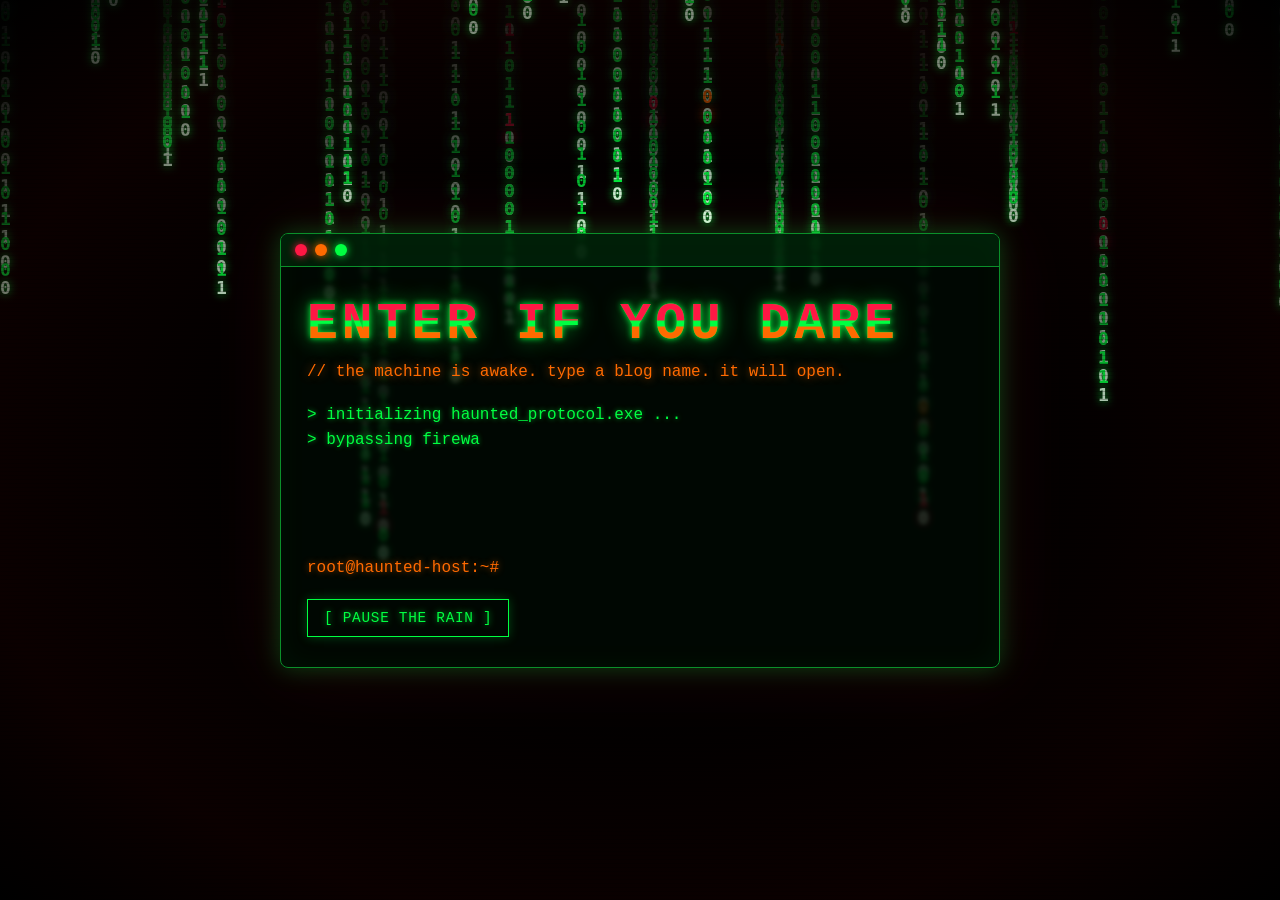
==== index.html @ 17f6a70e "test" ====
<!DOCTYPE html>
<html lang="en">
<head>
<meta charset="UTF-8">
<meta name="viewport" content="width=device-width, initial-scale=1.0">
<title>// THE HAUNTED TERMINAL</title>
<link rel="stylesheet" href="style.css">
</head>
<body>
<canvas id="rain"></canvas>

<main>
  <section class="terminal">
    <div class="bar"><i class="r"></i><i class="a"></i><i class="g"></i></div>
    <div class="body">
      <h1 data-text="ENTER IF YOU DARE">ENTER IF YOU DARE</h1>
      <p class="tag">// the machine is awake. type a blog name. it will open.</p>
      <pre id="out"></pre>
      <form id="form" autocomplete="off">
        <label for="cmd">root@haunted-host:~#</label>
        <input id="cmd" spellcheck="false" autocapitalize="off" disabled>
      </form>
      <div class="buttons">
        <button id="pause" type="button"></button>
      </div>
    </div>
  </section>
</main>

<script>
/* ---------- Binary rain ---------- */
var cv = document.getElementById('rain'), ctx = cv.getContext('2d');
var size = 18, w, h, drops = [], speed = [];
var on = !matchMedia('(prefers-reduced-motion: reduce)').matches;   // rain running?
var pb = document.getElementById('pause');

function label() { pb.textContent = on ? '[ PAUSE THE RAIN ]' : '[ RESUME THE RAIN ]'; }
pb.onclick = function () { on = !on; label(); };
label();

function resize() {
  w = cv.width = innerWidth;
  h = cv.height = innerHeight;
  for (var i = drops.length; i < Math.ceil(w / size); i++) {
    drops[i] = -Math.random() * 50;
    speed[i] = 0.5 + Math.random();
  }
}
addEventListener('resize', resize);
resize();

setInterval(function () {
  if (!on) return;
  ctx.fillStyle = 'rgba(0,0,0,0.09)';          // fade = trail
  ctx.fillRect(0, 0, w, h);
  ctx.font = 'bold ' + size + 'px monospace';
  ctx.textBaseline = 'top';
  for (var i = 0; i < Math.ceil(w / size); i++) {
    var x = i * size, y = drops[i] * size, r = Math.random();
    var c = r > .985 ? '#ff6a00' : r > .972 ? '#ff1744' : '#00ff41';  // green, orange, red
    ctx.fillStyle = '#d6ffe0';                  // bright head with glow
    ctx.shadowColor = c;
    ctx.shadowBlur = 8;
    ctx.fillText(Math.random() > .5 ? 1 : 0, x, y);
    ctx.shadowBlur = 0;
    ctx.fillStyle = c;                          // colored digit behind it
    ctx.fillText(Math.random() > .5 ? 1 : 0, x, y - size);
    if (y > h && Math.random() > .975) drops[i] = -Math.random() * 20;
    drops[i] += speed[i];
  }
}, 45);

/* ---------- Terminal ---------- */
var out = document.getElementById('out');
var cmd = document.getElementById('cmd');
var hist = [], hi = 0;

// Add your own blogs here: name (lowercase, no spaces) : url
var BLOGS = {
  krebs: 'https://krebsonsecurity.com',
  schneier: 'https://www.schneier.com',
  hackernews: 'https://thehackernews.com',
  bleepingcomputer: 'https://www.bleepingcomputer.com',
  troyhunt: 'https://www.troyhunt.com',
  darkreading: 'https://www.darkreading.com',
  '404media': 'https://www.404media.co',
  daringfireball: 'https://daringfireball.net',
  paulgraham: 'https://paulgraham.com',
  overreacted: 'https://overreacted.io',
  joelonsoftware: 'https://www.joelonsoftware.com',
  codinghorror: 'https://blog.codinghorror.com',
  martinfowler: 'https://martinfowler.com',
  stratechery: 'https://stratechery.com',
  xkcd: 'https://xkcd.com',
  hn: 'https://news.ycombinator.com'
};

function println(t) {
  out.textContent += '\n' + t;
  out.scrollTop = out.scrollHeight;
}

function go(q) {
  var u = BLOGS[q.toLowerCase().replace(/[^a-z0-9]/g, '')];
  if (!u) u = /^(https?:\/\/)?[\w-]+(\.[\w-]+)+\S*$/i.test(q)
    ? (/^https?:/i.test(q) ? q : 'https://' + q)                                  // domain / url
    : 'https://duckduckgo.com/?q=' + encodeURIComponent('!ducky ' + q + ' blog'); // lucky search
  println('> opening ' + u);
  if (!window.open(u, '_blank', 'noopener')) println('> popup blocked. allow popups and retry.');
}

document.getElementById('form').onsubmit = function (e) {
  e.preventDefault();
  var v = cmd.value.trim();
  cmd.value = '';
  if (!v) return;
  hist.push(v); hi = hist.length;
  println('root@haunted-host:~# ' + v);
  var l = v.toLowerCase();
  if (l == 'clear') out.textContent = '';
  else if (l == 'list') println('> ' + Object.keys(BLOGS).join(', '));
  else if (l == 'help') println('> type a blog name, domain, or url.  commands: list, clear, help');
  else go(v.replace(/^open\s+/i, ''));
};

cmd.onkeydown = function (e) {   // up/down = history
  if (e.key == 'ArrowUp' && hi > 0) cmd.value = hist[--hi];
  else if (e.key == 'ArrowDown') cmd.value = hist[++hi] || (hi = hist.length, '');
  else return;
  e.preventDefault();
};

document.onclick = function () { if (!cmd.disabled) cmd.focus(); };

// typed intro
var intro = '> initializing haunted_protocol.exe ...\n> bypassing firewall ........ [OK]\n' +
  '> decrypting souls ........... [OK]\n> WARNING: unknown presence detected on port 1031\n' +
  '> it is Halloween. the dead are online.\n' +
  '> type "help" for commands, or just type a blog name.\n', n = 0;
var t = setInterval(function () {
  out.textContent = intro.slice(0, ++n);
  if (n >= intro.length) { clearInterval(t); cmd.disabled = false; cmd.focus(); }
}, 20);
</script>
</body>
</html>
---- style.css ----
:root { --g: #00ff41; --o: #ff6a00; --r: #ff1744; }

* { box-sizing: border-box; margin: 0; padding: 0; }

html, body {
  height: 100%;
  background: #000;
  color: var(--g);
  font-family: "Courier New", monospace;
  overflow: hidden;
}

/* rain canvas */
#rain { position: fixed; inset: 0; }

/* vignette + scanlines */
body::after {
  content: "";
  position: fixed;
  inset: 0;
  z-index: 1;
  pointer-events: none;
  background:
    repeating-linear-gradient(transparent 0 3px, rgba(0,0,0,.22) 3px 4px),
    radial-gradient(ellipse at center, transparent 35%, rgba(20,0,0,.55) 75%, rgba(0,0,0,.92));
  animation: flicker 6s infinite;
}

main {
  position: relative;
  z-index: 2;
  min-height: 100%;
  display: grid;
  place-items: center;
  padding: 20px;
}

/* terminal window */
.terminal {
  width: min(720px, 100%);
  background: rgba(0, 10, 3, .78);
  border: 1px solid #0b8f2a;
  border-radius: 8px;
  box-shadow: 0 0 25px rgba(0,255,65,.25), 0 0 80px rgba(255,23,68,.12), inset 0 0 30px rgba(0,255,65,.05);
  backdrop-filter: blur(2px);
  overflow: hidden;
}

.bar { display: flex; gap: 8px; padding: 10px 14px; background: rgba(0,40,10,.7); border-bottom: 1px solid #0b8f2a; }

.bar i { width: 12px; height: 12px; border-radius: 50%; }
.r { background: var(--r); box-shadow: 0 0 8px var(--r); }
.a { background: var(--o); box-shadow: 0 0 8px var(--o); }
.g { background: var(--g); box-shadow: 0 0 8px var(--g); }

.body { padding: 28px 26px 30px; }

/* glitch title */
h1 {
  position: relative;
  font-size: clamp(1.8rem, 6vw, 3.2rem);
  letter-spacing: .08em;
  text-shadow: 0 0 6px var(--g), 0 0 22px rgba(0,255,65,.6);
  animation: flicker 4s infinite;
}

h1::before, h1::after { content: attr(data-text); position: absolute; left: 0; top: 0; text-shadow: none; }

h1::before { color: var(--r); clip-path: inset(0 0 55% 0); animation: glitch 2.4s infinite linear alternate-reverse; }
h1::after  { color: var(--o); clip-path: inset(55% 0 0 0); animation: glitch 3s infinite linear alternate-reverse; }

@keyframes glitch {
  0%, 85% { transform: none; }
  88% { transform: translate(-4px, -1px); } 92% { transform: translate(3px, 1px); } 96% { transform: translate(-2px, 0); }
}

@keyframes flicker {
  0%, 47%, 50%, 83%, 100% { opacity: 1; }
  48% { opacity: .6; }
  82% { opacity: .85; }
}

.tag { margin-top: 10px; color: var(--o); text-shadow: 0 0 8px rgba(255,106,0,.6); }

/* output + prompt */
pre {
  margin-top: 22px;
  min-height: 9.5em;
  max-height: 16em;
  overflow-y: auto;
  white-space: pre-wrap;
  font: inherit;
  line-height: 1.6;
  text-shadow: 0 0 5px rgba(0,255,65,.6);
}

form { display: flex; gap: 10px; margin-top: 4px; }

label { color: var(--o); white-space: nowrap; text-shadow: 0 0 6px rgba(255,106,0,.6); }

input {
  flex: 1;
  min-width: 0;
  background: none;
  border: 0;
  outline: 0;
  color: var(--g);
  caret-color: var(--g);
  font: inherit;
  text-shadow: 0 0 5px rgba(0,255,65,.6);
}

input:disabled { opacity: .4; }

/* pause button */
.buttons { margin-top: 22px; }

button {
  font: inherit;
  font-size: .9rem;
  letter-spacing: .05em;
  color: var(--g);
  background: none;
  border: 1px solid var(--g);
  padding: 10px 16px;
  cursor: pointer;
  text-shadow: 0 0 6px rgba(0,255,65,.7);
  box-shadow: 0 0 10px rgba(0,255,65,.25);
  transition: .15s;
}

button:hover, button:focus-visible { outline: 0; background: var(--g); color: #000; text-shadow: none; box-shadow: 0 0 20px rgba(0,255,65,.8); }

@media (max-width: 480px) { .body { padding: 20px 16px 24px; } }

@media (prefers-reduced-motion: reduce) {
  h1, h1::before, h1::after, body::after { animation: none; }
}
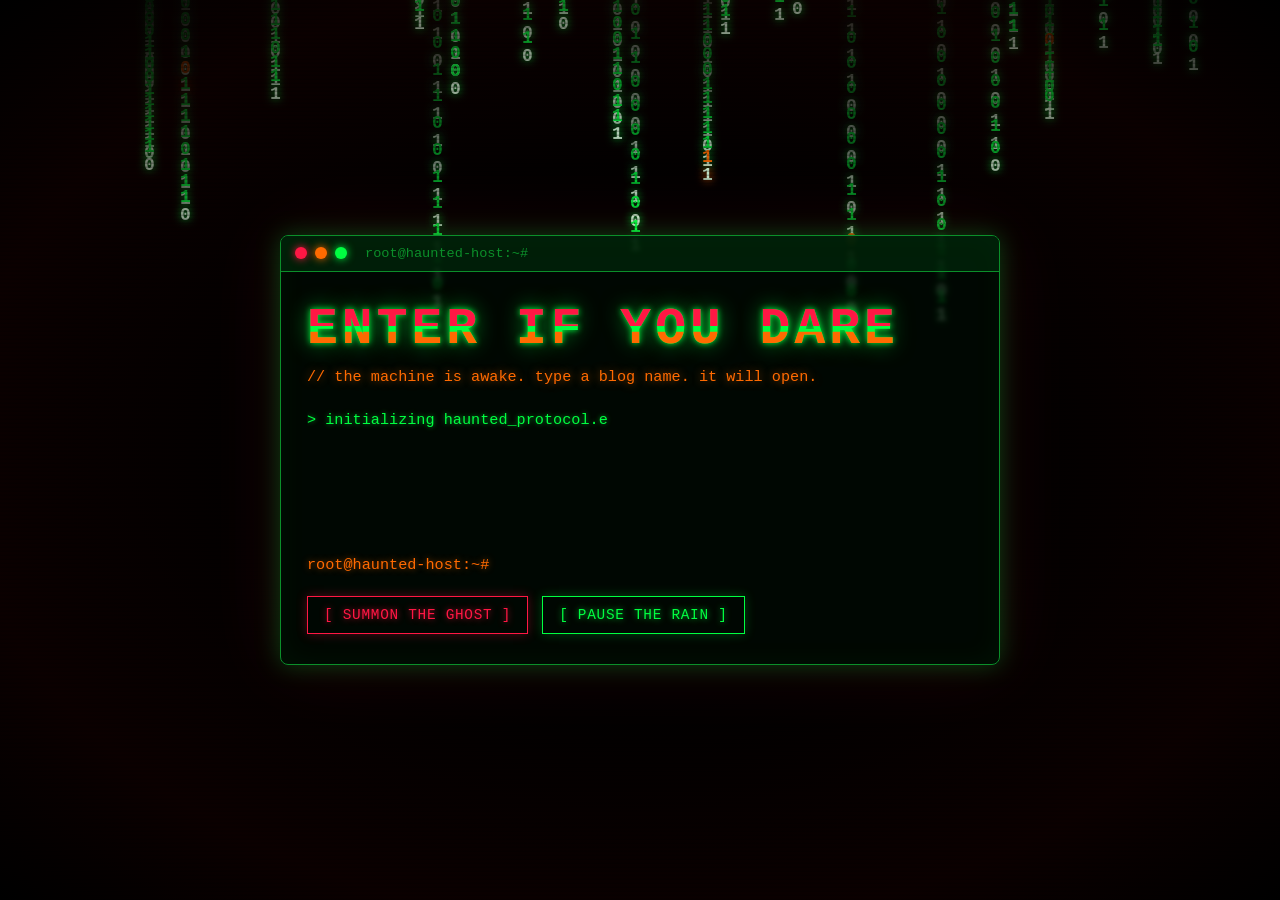
==== commit 10d7b52c: "test" ====
--- a/index.html
+++ b/index.html
@@ -1,146 +1,365 @@
 <!DOCTYPE html>
 <html lang="en">
 <head>
-<meta charset="UTF-8">
-<meta name="viewport" content="width=device-width, initial-scale=1.0">
-<title>// THE HAUNTED TERMINAL</title>
-<link rel="stylesheet" href="style.css">
+  <meta charset="UTF-8">
+  <meta name="viewport" content="width=device-width, initial-scale=1.0">
+  <title>// THE HAUNTED TERMINAL</title>
+  <link rel="stylesheet" href="style.css">
 </head>
 <body>
-<canvas id="rain"></canvas>
-
-<main>
-  <section class="terminal">
-    <div class="bar"><i class="r"></i><i class="a"></i><i class="g"></i></div>
-    <div class="body">
-      <h1 data-text="ENTER IF YOU DARE">ENTER IF YOU DARE</h1>
-      <p class="tag">// the machine is awake. type a blog name. it will open.</p>
-      <pre id="out"></pre>
-      <form id="form" autocomplete="off">
-        <label for="cmd">root@haunted-host:~#</label>
-        <input id="cmd" spellcheck="false" autocapitalize="off" disabled>
-      </form>
-      <div class="buttons">
-        <button id="pause" type="button"></button>
+  <!-- Falling 1s and 0s -->
+  <canvas id="rain" aria-hidden="true"></canvas>
+
+  <!-- Spooky overlays -->
+  <div class="vignette" aria-hidden="true"></div>
+  <div class="scanlines" aria-hidden="true"></div>
+
+  <main class="stage">
+    <section class="terminal" id="terminal">
+      <header class="terminal-bar">
+        <span class="dot red"></span>
+        <span class="dot amber"></span>
+        <span class="dot green"></span>
+        <span class="terminal-title">root@haunted-host:~#</span>
+      </header>
+
+      <div class="terminal-body">
+        <h1 class="glitch" data-text="ENTER IF YOU DARE">ENTER IF YOU DARE</h1>
+        <p class="tagline">// the machine is awake. type a blog name. it will open.</p>
+
+        <pre id="output" class="output" aria-live="polite"></pre>
+
+        <form id="promptLine" class="prompt-line" autocomplete="off">
+          <label for="cmd" class="prompt">root@haunted-host:~#</label>
+          <input id="cmd" type="text" spellcheck="false" autocapitalize="off" autocomplete="off" autocorrect="off" disabled>
+        </form>
+
+        <div class="buttons">
+          <button id="summon" type="button">[ SUMMON THE GHOST ]</button>
+          <button id="toggle" type="button">[ PAUSE THE RAIN ]</button>
+        </div>
       </div>
-    </div>
-  </section>
-</main>
-
-<script>
-/* ---------- Binary rain ---------- */
-var cv = document.getElementById('rain'), ctx = cv.getContext('2d');
-var size = 18, w, h, drops = [], speed = [];
-var on = !matchMedia('(prefers-reduced-motion: reduce)').matches;   // rain running?
-var pb = document.getElementById('pause');
-
-function label() { pb.textContent = on ? '[ PAUSE THE RAIN ]' : '[ RESUME THE RAIN ]'; }
-pb.onclick = function () { on = !on; label(); };
-label();
-
-function resize() {
-  w = cv.width = innerWidth;
-  h = cv.height = innerHeight;
-  for (var i = drops.length; i < Math.ceil(w / size); i++) {
-    drops[i] = -Math.random() * 50;
-    speed[i] = 0.5 + Math.random();
-  }
-}
-addEventListener('resize', resize);
-resize();
-
-setInterval(function () {
-  if (!on) return;
-  ctx.fillStyle = 'rgba(0,0,0,0.09)';          // fade = trail
-  ctx.fillRect(0, 0, w, h);
-  ctx.font = 'bold ' + size + 'px monospace';
-  ctx.textBaseline = 'top';
-  for (var i = 0; i < Math.ceil(w / size); i++) {
-    var x = i * size, y = drops[i] * size, r = Math.random();
-    var c = r > .985 ? '#ff6a00' : r > .972 ? '#ff1744' : '#00ff41';  // green, orange, red
-    ctx.fillStyle = '#d6ffe0';                  // bright head with glow
-    ctx.shadowColor = c;
-    ctx.shadowBlur = 8;
-    ctx.fillText(Math.random() > .5 ? 1 : 0, x, y);
-    ctx.shadowBlur = 0;
-    ctx.fillStyle = c;                          // colored digit behind it
-    ctx.fillText(Math.random() > .5 ? 1 : 0, x, y - size);
-    if (y > h && Math.random() > .975) drops[i] = -Math.random() * 20;
-    drops[i] += speed[i];
-  }
-}, 45);
-
-/* ---------- Terminal ---------- */
-var out = document.getElementById('out');
-var cmd = document.getElementById('cmd');
-var hist = [], hi = 0;
-
-// Add your own blogs here: name (lowercase, no spaces) : url
-var BLOGS = {
-  krebs: 'https://krebsonsecurity.com',
-  schneier: 'https://www.schneier.com',
-  hackernews: 'https://thehackernews.com',
-  bleepingcomputer: 'https://www.bleepingcomputer.com',
-  troyhunt: 'https://www.troyhunt.com',
-  darkreading: 'https://www.darkreading.com',
-  '404media': 'https://www.404media.co',
-  daringfireball: 'https://daringfireball.net',
-  paulgraham: 'https://paulgraham.com',
-  overreacted: 'https://overreacted.io',
-  joelonsoftware: 'https://www.joelonsoftware.com',
-  codinghorror: 'https://blog.codinghorror.com',
-  martinfowler: 'https://martinfowler.com',
-  stratechery: 'https://stratechery.com',
-  xkcd: 'https://xkcd.com',
-  hn: 'https://news.ycombinator.com'
-};
-
-function println(t) {
-  out.textContent += '\n' + t;
-  out.scrollTop = out.scrollHeight;
-}
-
-function go(q) {
-  var u = BLOGS[q.toLowerCase().replace(/[^a-z0-9]/g, '')];
-  if (!u) u = /^(https?:\/\/)?[\w-]+(\.[\w-]+)+\S*$/i.test(q)
-    ? (/^https?:/i.test(q) ? q : 'https://' + q)                                  // domain / url
-    : 'https://duckduckgo.com/?q=' + encodeURIComponent('!ducky ' + q + ' blog'); // lucky search
-  println('> opening ' + u);
-  if (!window.open(u, '_blank', 'noopener')) println('> popup blocked. allow popups and retry.');
-}
-
-document.getElementById('form').onsubmit = function (e) {
-  e.preventDefault();
-  var v = cmd.value.trim();
-  cmd.value = '';
-  if (!v) return;
-  hist.push(v); hi = hist.length;
-  println('root@haunted-host:~# ' + v);
-  var l = v.toLowerCase();
-  if (l == 'clear') out.textContent = '';
-  else if (l == 'list') println('> ' + Object.keys(BLOGS).join(', '));
-  else if (l == 'help') println('> type a blog name, domain, or url.  commands: list, clear, help');
-  else go(v.replace(/^open\s+/i, ''));
-};
-
-cmd.onkeydown = function (e) {   // up/down = history
-  if (e.key == 'ArrowUp' && hi > 0) cmd.value = hist[--hi];
-  else if (e.key == 'ArrowDown') cmd.value = hist[++hi] || (hi = hist.length, '');
-  else return;
-  e.preventDefault();
-};
-
-document.onclick = function () { if (!cmd.disabled) cmd.focus(); };
-
-// typed intro
-var intro = '> initializing haunted_protocol.exe ...\n> bypassing firewall ........ [OK]\n' +
-  '> decrypting souls ........... [OK]\n> WARNING: unknown presence detected on port 1031\n' +
-  '> it is Halloween. the dead are online.\n' +
-  '> type "help" for commands, or just type a blog name.\n', n = 0;
-var t = setInterval(function () {
-  out.textContent = intro.slice(0, ++n);
-  if (n >= intro.length) { clearInterval(t); cmd.disabled = false; cmd.focus(); }
-}, 20);
-</script>
+    </section>
+  </main>
+
+  <script>
+    (function () {
+      /* ---------- Binary rain ---------- */
+      var canvas = document.getElementById('rain');
+      var ctx = canvas.getContext('2d');
+      var fontSize = 18;
+      var columns = 0;
+      var drops = [];
+      var speeds = [];
+      var width = 0, height = 0;
+      var running = true;
+      var lastTime = 0;
+      var frameInterval = 45; // ms between steps
+
+      function resize() {
+        var dpr = window.devicePixelRatio || 1;
+        width = window.innerWidth;
+        height = window.innerHeight;
+        canvas.width = Math.floor(width * dpr);
+        canvas.height = Math.floor(height * dpr);
+        canvas.style.width = width + 'px';
+        canvas.style.height = height + 'px';
+        ctx.setTransform(dpr, 0, 0, dpr, 0, 0);
+        ctx.fillStyle = '#000';
+        ctx.fillRect(0, 0, width, height);
+
+        columns = Math.ceil(width / fontSize);
+        var old = drops.length;
+        drops.length = columns;
+        speeds.length = columns;
+        for (var i = old; i < columns; i++) {
+          drops[i] = Math.floor(Math.random() * -50); // staggered start above screen
+          speeds[i] = 0.5 + Math.random() * 1.0;
+        }
+      }
+
+      function draw(time) {
+        requestAnimationFrame(draw);
+        if (!running) return;
+        if (time - lastTime < frameInterval) return;
+        lastTime = time;
+
+        // Fade previous frame to leave a trail
+        ctx.fillStyle = 'rgba(0, 0, 0, 0.09)';
+        ctx.fillRect(0, 0, width, height);
+
+        ctx.font = 'bold ' + fontSize + 'px "Courier New", monospace';
+        ctx.textBaseline = 'top';
+
+        for (var i = 0; i < columns; i++) {
+          var y = drops[i] * fontSize;
+          var x = i * fontSize;
+          var ch = Math.random() > 0.5 ? '1' : '0';
+
+          // Trail character in green (spooky orange / blood red sprinkled in)
+          var roll = Math.random();
+          var color = '#00ff41';
+          if (roll > 0.985) color = '#ff6a00';
+          else if (roll > 0.972) color = '#ff1744';
+
+          // Bright "head" of the stream
+          ctx.fillStyle = '#d6ffe0';
+          ctx.shadowColor = color;
+          ctx.shadowBlur = 8;
+          ctx.fillText(ch, x, y);
+
+          // Overdraw the character just behind the head in the color
+          ctx.fillStyle = color;
+          ctx.shadowBlur = 0;
+          ctx.fillText(Math.random() > 0.5 ? '1' : '0', x, y - fontSize);
+
+          // Reset to top after leaving the screen (random delay)
+          if (y > height && Math.random() > 0.975) {
+            drops[i] = Math.floor(Math.random() * -20);
+            speeds[i] = 0.5 + Math.random() * 1.0;
+          }
+          drops[i] += speeds[i];
+        }
+      }
+
+      window.addEventListener('resize', resize);
+      resize();
+
+      var reduceMotion = window.matchMedia && window.matchMedia('(prefers-reduced-motion: reduce)').matches;
+      if (reduceMotion) running = false;
+      requestAnimationFrame(draw);
+
+      var toggleBtn = document.getElementById('toggle');
+      function syncToggle() {
+        toggleBtn.textContent = running ? '[ PAUSE THE RAIN ]' : '[ RESUME THE RAIN ]';
+      }
+      syncToggle();
+      toggleBtn.addEventListener('click', function () {
+        running = !running;
+        syncToggle();
+      });
+
+      /* ---------- Terminal ---------- */
+      var PROMPT = 'root@haunted-host:~# ';
+      var out = document.getElementById('output');
+      var form = document.getElementById('promptLine');
+      var input = document.getElementById('cmd');
+      var terminal = document.getElementById('terminal');
+
+      // Known blogs: key (lowercase, letters/numbers only) -> URL
+      var BLOGS = {
+        krebsonsecurity: 'https://krebsonsecurity.com',
+        krebs:           'https://krebsonsecurity.com',
+        schneier:        'https://www.schneier.com',
+        thehackernews:   'https://thehackernews.com',
+        hackernews:      'https://thehackernews.com',
+        bleepingcomputer:'https://www.bleepingcomputer.com',
+        troyhunt:        'https://www.troyhunt.com',
+        darkreading:     'https://www.darkreading.com',
+        '404media':      'https://www.404media.co',
+        daringfireball:  'https://daringfireball.net',
+        paulgraham:      'https://paulgraham.com',
+        overreacted:     'https://overreacted.io',
+        joelonsoftware:  'https://www.joelonsoftware.com',
+        codinghorror:    'https://blog.codinghorror.com',
+        martinfowler:    'https://martinfowler.com',
+        stratechery:     'https://stratechery.com',
+        xkcd:            'https://xkcd.com',
+        hn:              'https://news.ycombinator.com',
+        ycombinator:     'https://news.ycombinator.com'
+      };
+
+      var typing = false;
+
+      function setBusy(busy) {
+        input.disabled = busy;
+        if (!busy) input.focus();
+      }
+
+      function scrollDown() {
+        out.scrollTop = out.scrollHeight;
+      }
+
+      function println(text) {
+        out.textContent += (out.textContent ? '\n' : '') + text;
+        scrollDown();
+      }
+
+      // Types lines out one char at a time, replacing the output
+      function typeLines(list, done) {
+        if (typing) return;
+        typing = true;
+        setBusy(true);
+        out.textContent = '';
+        var li = 0, ci = 0;
+        (function step() {
+          if (li >= list.length) {
+            typing = false;
+            setBusy(false);
+            if (done) done();
+            return;
+          }
+          var line = list[li];
+          if (ci <= line.length) {
+            var prior = list.slice(0, li).join('\n') + (li ? '\n' : '');
+            out.textContent = prior + line.slice(0, ci);
+            scrollDown();
+            ci++;
+            setTimeout(step, 18 + Math.random() * 26);
+          } else {
+            li++; ci = 0;
+            setTimeout(step, 220);
+          }
+        })();
+      }
+
+      var introLines = [
+        '> initializing haunted_protocol.exe ...',
+        '> bypassing firewall ........ [OK]',
+        '> decrypting souls ........... [OK]',
+        '> WARNING: unknown presence detected on port 1031',
+        '> it is Halloween. the dead are online.',
+        '> type "help" for commands, or just type a blog name.'
+      ];
+      typeLines(introLines);
+
+      var ghostLines = [
+        '> summoning ...',
+        '> 01001000 01000001 01001100 01001100 01001111',
+        '> 01010111 01000101 01000101 01001110',
+        '> you are not alone in this terminal.',
+        '> BOO.'
+      ];
+
+      function summon() {
+        if (typing) return;
+        document.body.classList.add('haunted');
+        setTimeout(function () { document.body.classList.remove('haunted'); }, 1600);
+        typeLines(ghostLines);
+      }
+      document.getElementById('summon').addEventListener('click', summon);
+
+      /* ---------- Opening blogs ---------- */
+      function openUrl(url, label) {
+        println('> opening ' + label + ' ... ' + url);
+        var win = window.open(url, '_blank', 'noopener,noreferrer');
+        if (!win) {
+          println('> popup blocked! allow popups for this page and try again.');
+        }
+      }
+
+      function looksLikeUrl(s) {
+        return /^https?:\/\/\S+$/i.test(s) || /^(www\.)?[a-z0-9-]+(\.[a-z0-9-]+)+(\/\S*)?$/i.test(s);
+      }
+
+      function openBlog(raw) {
+        var q = raw.trim();
+        if (!q) return;
+
+        // 1) A full URL or domain: open as-is
+        if (looksLikeUrl(q)) {
+          var url = /^https?:\/\//i.test(q) ? q : 'https://' + q;
+          openUrl(url, q);
+          return;
+        }
+
+        // 2) A known blog name
+        var key = q.toLowerCase().replace(/[^a-z0-9]/g, '');
+        if (BLOGS[key]) {
+          openUrl(BLOGS[key], q);
+          return;
+        }
+
+        // 3) Unknown: "I'm feeling lucky" search for the blog
+        println('> no local record of "' + q + '". asking the void ...');
+        var lucky = 'https://duckduckgo.com/?q=' + encodeURIComponent('!ducky ' + q + ' blog');
+        openUrl(lucky, q + ' (lucky search)');
+      }
+
+      function listBlogs() {
+        var seen = {};
+        var names = [];
+        Object.keys(BLOGS).forEach(function (k) {
+          var u = BLOGS[k];
+          if (!seen[u]) { seen[u] = true; names.push(k); }
+        });
+        println('> known blogs:\n  ' + names.join(', '));
+        println('> anything else gets a lucky search, or type a domain.');
+      }
+
+      /* ---------- Command handling ---------- */
+      var history = [];
+      var histIndex = 0;
+
+      function run(raw) {
+        var cmd = raw.trim();
+        println(PROMPT + raw);
+        if (!cmd) return;
+
+        history.push(cmd);
+        histIndex = history.length;
+
+        var lower = cmd.toLowerCase();
+        var parts = cmd.split(/\s+/);
+        var first = parts[0].toLowerCase();
+
+        if (lower === 'help' || lower === '?') {
+          println(
+            '> commands:\n' +
+            '  <blog name>     open a blog (e.g. krebs, schneier, 404media)\n' +
+            '  open <name|url> same thing, explicitly\n' +
+            '  list            show known blogs\n' +
+            '  summon          wake the ghost\n' +
+            '  clear           wipe the screen\n' +
+            '  help            this message'
+          );
+        } else if (lower === 'list' || lower === 'ls') {
+          listBlogs();
+        } else if (lower === 'clear' || lower === 'cls') {
+          out.textContent = '';
+        } else if (lower === 'summon') {
+          summon();
+        } else if (first === 'open' || first === 'cd' || first === 'goto') {
+          var rest = cmd.slice(parts[0].length).trim();
+          if (rest) openBlog(rest);
+          else println('> usage: open <blog name or url>');
+        } else {
+          openBlog(cmd);
+        }
+      }
+
+      form.addEventListener('submit', function (e) {
+        e.preventDefault();
+        if (typing) return;
+        var value = input.value;
+        input.value = '';
+        run(value);
+      });
+
+      input.addEventListener('keydown', function (e) {
+        if (e.key === 'ArrowUp') {
+          if (history.length && histIndex > 0) {
+            histIndex--;
+            input.value = history[histIndex];
+          }
+          e.preventDefault();
+        } else if (e.key === 'ArrowDown') {
+          if (histIndex < history.length - 1) {
+            histIndex++;
+            input.value = history[histIndex];
+          } else {
+            histIndex = history.length;
+            input.value = '';
+          }
+          e.preventDefault();
+        }
+      });
+
+      // Clicking anywhere on the terminal focuses the prompt
+      terminal.addEventListener('click', function (e) {
+        if (e.target.tagName !== 'BUTTON' && !input.disabled) input.focus();
+      });
+    })();
+  </script>
 </body>
 </html>
--- a/style.css
+++ b/style.css
@@ -1,138 +1,319 @@
-:root { --g: #00ff41; --o: #ff6a00; --r: #ff1744; }
-
-* { box-sizing: border-box; margin: 0; padding: 0; }
+:root {
+  --bg: #000;
+  --green: #00ff41;
+  --green-dim: #0b8f2a;
+  --orange: #ff6a00;
+  --blood: #ff1744;
+  --panel: rgba(0, 10, 3, 0.78);
+}
+
+* {
+  box-sizing: border-box;
+  margin: 0;
+  padding: 0;
+}
 
 html, body {
   height: 100%;
-  background: #000;
-  color: var(--g);
-  font-family: "Courier New", monospace;
+  background: var(--bg);
+  color: var(--green);
+  font-family: "Courier New", Courier, monospace;
   overflow: hidden;
 }
 
-/* rain canvas */
-#rain { position: fixed; inset: 0; }
-
-/* vignette + scanlines */
-body::after {
-  content: "";
+/* ---------- Binary rain canvas ---------- */
+#rain {
+  position: fixed;
+  inset: 0;
+  z-index: 0;
+  display: block;
+}
+
+/* ---------- Overlays ---------- */
+.vignette {
   position: fixed;
   inset: 0;
   z-index: 1;
   pointer-events: none;
-  background:
-    repeating-linear-gradient(transparent 0 3px, rgba(0,0,0,.22) 3px 4px),
-    radial-gradient(ellipse at center, transparent 35%, rgba(20,0,0,.55) 75%, rgba(0,0,0,.92));
+  background: radial-gradient(ellipse at center,
+    rgba(0, 0, 0, 0) 35%,
+    rgba(20, 0, 0, 0.55) 75%,
+    rgba(0, 0, 0, 0.92) 100%);
   animation: flicker 6s infinite;
 }
 
-main {
+.scanlines {
+  position: fixed;
+  inset: 0;
+  z-index: 2;
+  pointer-events: none;
+  background: repeating-linear-gradient(
+    to bottom,
+    rgba(0, 0, 0, 0) 0,
+    rgba(0, 0, 0, 0) 2px,
+    rgba(0, 0, 0, 0.22) 3px,
+    rgba(0, 0, 0, 0.22) 4px
+  );
+}
+
+@keyframes flicker {
+  0%, 100% { opacity: 1; }
+  47%      { opacity: 1; }
+  48%      { opacity: 0.6; }
+  50%      { opacity: 1; }
+  82%      { opacity: 0.85; }
+  83%      { opacity: 1; }
+}
+
+/* ---------- Layout ---------- */
+.stage {
   position: relative;
-  z-index: 2;
+  z-index: 3;
   min-height: 100%;
-  display: grid;
-  place-items: center;
+  display: flex;
+  align-items: center;
+  justify-content: center;
   padding: 20px;
 }
 
-/* terminal window */
+/* ---------- Terminal window ---------- */
 .terminal {
   width: min(720px, 100%);
-  background: rgba(0, 10, 3, .78);
-  border: 1px solid #0b8f2a;
+  background: var(--panel);
+  border: 1px solid var(--green-dim);
   border-radius: 8px;
-  box-shadow: 0 0 25px rgba(0,255,65,.25), 0 0 80px rgba(255,23,68,.12), inset 0 0 30px rgba(0,255,65,.05);
+  box-shadow:
+    0 0 25px rgba(0, 255, 65, 0.25),
+    0 0 80px rgba(255, 23, 68, 0.12),
+    inset 0 0 30px rgba(0, 255, 65, 0.05);
   backdrop-filter: blur(2px);
   overflow: hidden;
 }
 
-.bar { display: flex; gap: 8px; padding: 10px 14px; background: rgba(0,40,10,.7); border-bottom: 1px solid #0b8f2a; }
-
-.bar i { width: 12px; height: 12px; border-radius: 50%; }
-.r { background: var(--r); box-shadow: 0 0 8px var(--r); }
-.a { background: var(--o); box-shadow: 0 0 8px var(--o); }
-.g { background: var(--g); box-shadow: 0 0 8px var(--g); }
-
-.body { padding: 28px 26px 30px; }
-
-/* glitch title */
-h1 {
+.terminal-bar {
+  display: flex;
+  align-items: center;
+  gap: 8px;
+  padding: 10px 14px;
+  background: rgba(0, 40, 10, 0.7);
+  border-bottom: 1px solid var(--green-dim);
+}
+
+.dot {
+  width: 12px;
+  height: 12px;
+  border-radius: 50%;
+  display: inline-block;
+}
+.dot.red   { background: var(--blood); box-shadow: 0 0 8px var(--blood); }
+.dot.amber { background: var(--orange); box-shadow: 0 0 8px var(--orange); }
+.dot.green { background: var(--green); box-shadow: 0 0 8px var(--green); }
+
+.terminal-title {
+  margin-left: 10px;
+  font-size: 0.85rem;
+  color: var(--green-dim);
+}
+
+.terminal-body {
+  padding: 28px 26px 30px;
+}
+
+/* ---------- Glitch title ---------- */
+.glitch {
   position: relative;
   font-size: clamp(1.8rem, 6vw, 3.2rem);
-  letter-spacing: .08em;
-  text-shadow: 0 0 6px var(--g), 0 0 22px rgba(0,255,65,.6);
-  animation: flicker 4s infinite;
-}
-
-h1::before, h1::after { content: attr(data-text); position: absolute; left: 0; top: 0; text-shadow: none; }
-
-h1::before { color: var(--r); clip-path: inset(0 0 55% 0); animation: glitch 2.4s infinite linear alternate-reverse; }
-h1::after  { color: var(--o); clip-path: inset(55% 0 0 0); animation: glitch 3s infinite linear alternate-reverse; }
-
-@keyframes glitch {
-  0%, 85% { transform: none; }
-  88% { transform: translate(-4px, -1px); } 92% { transform: translate(3px, 1px); } 96% { transform: translate(-2px, 0); }
-}
-
-@keyframes flicker {
-  0%, 47%, 50%, 83%, 100% { opacity: 1; }
-  48% { opacity: .6; }
-  82% { opacity: .85; }
-}
-
-.tag { margin-top: 10px; color: var(--o); text-shadow: 0 0 8px rgba(255,106,0,.6); }
-
-/* output + prompt */
-pre {
+  letter-spacing: 0.08em;
+  color: var(--green);
+  text-shadow: 0 0 6px var(--green), 0 0 22px rgba(0, 255, 65, 0.6);
+  animation: titleFlicker 4s infinite;
+}
+
+.glitch::before,
+.glitch::after {
+  content: attr(data-text);
+  position: absolute;
+  left: 0;
+  top: 0;
+  width: 100%;
+  overflow: hidden;
+}
+
+.glitch::before {
+  color: var(--blood);
+  text-shadow: none;
+  animation: glitchTop 2.4s infinite linear alternate-reverse;
+  clip-path: polygon(0 0, 100% 0, 100% 45%, 0 45%);
+}
+
+.glitch::after {
+  color: var(--orange);
+  text-shadow: none;
+  animation: glitchBottom 3s infinite linear alternate-reverse;
+  clip-path: polygon(0 55%, 100% 55%, 100% 100%, 0 100%);
+}
+
+@keyframes glitchTop {
+  0%, 88%  { transform: translate(0, 0); }
+  90%      { transform: translate(-4px, -1px); }
+  93%      { transform: translate(3px, 1px); }
+  96%      { transform: translate(-2px, 0); }
+  100%     { transform: translate(0, 0); }
+}
+
+@keyframes glitchBottom {
+  0%, 82%  { transform: translate(0, 0); }
+  85%      { transform: translate(4px, 1px); }
+  90%      { transform: translate(-3px, -1px); }
+  95%      { transform: translate(2px, 0); }
+  100%     { transform: translate(0, 0); }
+}
+
+@keyframes titleFlicker {
+  0%, 100% { opacity: 1; }
+  41%      { opacity: 1; }
+  42%      { opacity: 0.55; }
+  43%      { opacity: 1; }
+  70%      { opacity: 0.8; }
+  71%      { opacity: 1; }
+}
+
+.tagline {
+  margin-top: 10px;
+  color: var(--orange);
+  text-shadow: 0 0 8px rgba(255, 106, 0, 0.6);
+  font-size: 0.95rem;
+}
+
+/* ---------- Typed output ---------- */
+.output {
   margin-top: 22px;
   min-height: 9.5em;
   max-height: 16em;
   overflow-y: auto;
   white-space: pre-wrap;
-  font: inherit;
+  word-break: break-word;
+  font-family: inherit;
+  font-size: 0.95rem;
   line-height: 1.6;
-  text-shadow: 0 0 5px rgba(0,255,65,.6);
-}
-
-form { display: flex; gap: 10px; margin-top: 4px; }
-
-label { color: var(--o); white-space: nowrap; text-shadow: 0 0 6px rgba(255,106,0,.6); }
-
-input {
-  flex: 1;
+  color: var(--green);
+  text-shadow: 0 0 5px rgba(0, 255, 65, 0.6);
+}
+
+/* ---------- Command prompt ---------- */
+.prompt-line {
+  display: flex;
+  align-items: center;
+  gap: 10px;
+  margin-top: 4px;
+}
+
+.prompt {
+  flex: 0 0 auto;
+  color: var(--orange);
+  text-shadow: 0 0 6px rgba(255, 106, 0, 0.6);
+  font-size: 0.95rem;
+  white-space: nowrap;
+}
+
+#cmd {
+  flex: 1 1 auto;
   min-width: 0;
-  background: none;
-  border: 0;
-  outline: 0;
-  color: var(--g);
-  caret-color: var(--g);
-  font: inherit;
-  text-shadow: 0 0 5px rgba(0,255,65,.6);
-}
-
-input:disabled { opacity: .4; }
-
-/* pause button */
-.buttons { margin-top: 22px; }
+  background: transparent;
+  border: none;
+  outline: none;
+  color: var(--green);
+  caret-color: var(--green);
+  font-family: inherit;
+  font-size: 0.95rem;
+  text-shadow: 0 0 5px rgba(0, 255, 65, 0.6);
+}
+
+#cmd:disabled {
+  opacity: 0.4;
+}
+
+/* ---------- Buttons ---------- */
+.buttons {
+  display: flex;
+  flex-wrap: wrap;
+  gap: 14px;
+  margin-top: 22px;
+}
 
 button {
-  font: inherit;
-  font-size: .9rem;
-  letter-spacing: .05em;
-  color: var(--g);
-  background: none;
-  border: 1px solid var(--g);
+  font-family: inherit;
+  font-size: 0.9rem;
+  letter-spacing: 0.05em;
+  color: var(--green);
+  background: transparent;
+  border: 1px solid var(--green);
   padding: 10px 16px;
   cursor: pointer;
-  text-shadow: 0 0 6px rgba(0,255,65,.7);
-  box-shadow: 0 0 10px rgba(0,255,65,.25);
-  transition: .15s;
-}
-
-button:hover, button:focus-visible { outline: 0; background: var(--g); color: #000; text-shadow: none; box-shadow: 0 0 20px rgba(0,255,65,.8); }
-
-@media (max-width: 480px) { .body { padding: 20px 16px 24px; } }
+  text-shadow: 0 0 6px rgba(0, 255, 65, 0.7);
+  box-shadow: 0 0 10px rgba(0, 255, 65, 0.25);
+  transition: background 0.15s, color 0.15s, box-shadow 0.15s, border-color 0.15s;
+}
+
+button:hover,
+button:focus-visible {
+  outline: none;
+  background: var(--green);
+  color: #000;
+  text-shadow: none;
+  box-shadow: 0 0 20px rgba(0, 255, 65, 0.8);
+}
+
+#summon {
+  color: var(--blood);
+  border-color: var(--blood);
+  text-shadow: 0 0 6px rgba(255, 23, 68, 0.7);
+  box-shadow: 0 0 10px rgba(255, 23, 68, 0.3);
+}
+
+#summon:hover,
+#summon:focus-visible {
+  background: var(--blood);
+  color: #000;
+  box-shadow: 0 0 22px rgba(255, 23, 68, 0.85);
+}
+
+/* ---------- Haunted state (after SUMMON) ---------- */
+body.haunted .terminal {
+  animation: shake 0.12s infinite;
+  border-color: var(--blood);
+  box-shadow:
+    0 0 35px rgba(255, 23, 68, 0.6),
+    inset 0 0 40px rgba(255, 23, 68, 0.12);
+}
+
+body.haunted .vignette {
+  background: radial-gradient(ellipse at center,
+    rgba(80, 0, 0, 0.1) 25%,
+    rgba(120, 0, 0, 0.6) 75%,
+    rgba(0, 0, 0, 0.95) 100%);
+}
+
+@keyframes shake {
+  0%   { transform: translate(1px, 1px); }
+  25%  { transform: translate(-2px, 1px); }
+  50%  { transform: translate(2px, -1px); }
+  75%  { transform: translate(-1px, -2px); }
+  100% { transform: translate(1px, 2px); }
+}
+
+/* ---------- Small screens & accessibility ---------- */
+@media (max-width: 480px) {
+  .terminal-body { padding: 20px 16px 24px; }
+  .output { font-size: 0.85rem; }
+}
 
 @media (prefers-reduced-motion: reduce) {
-  h1, h1::before, h1::after, body::after { animation: none; }
+  .glitch,
+  .glitch::before,
+  .glitch::after,
+  .vignette,
+  body.haunted .terminal {
+    animation: none;
+  }
 }
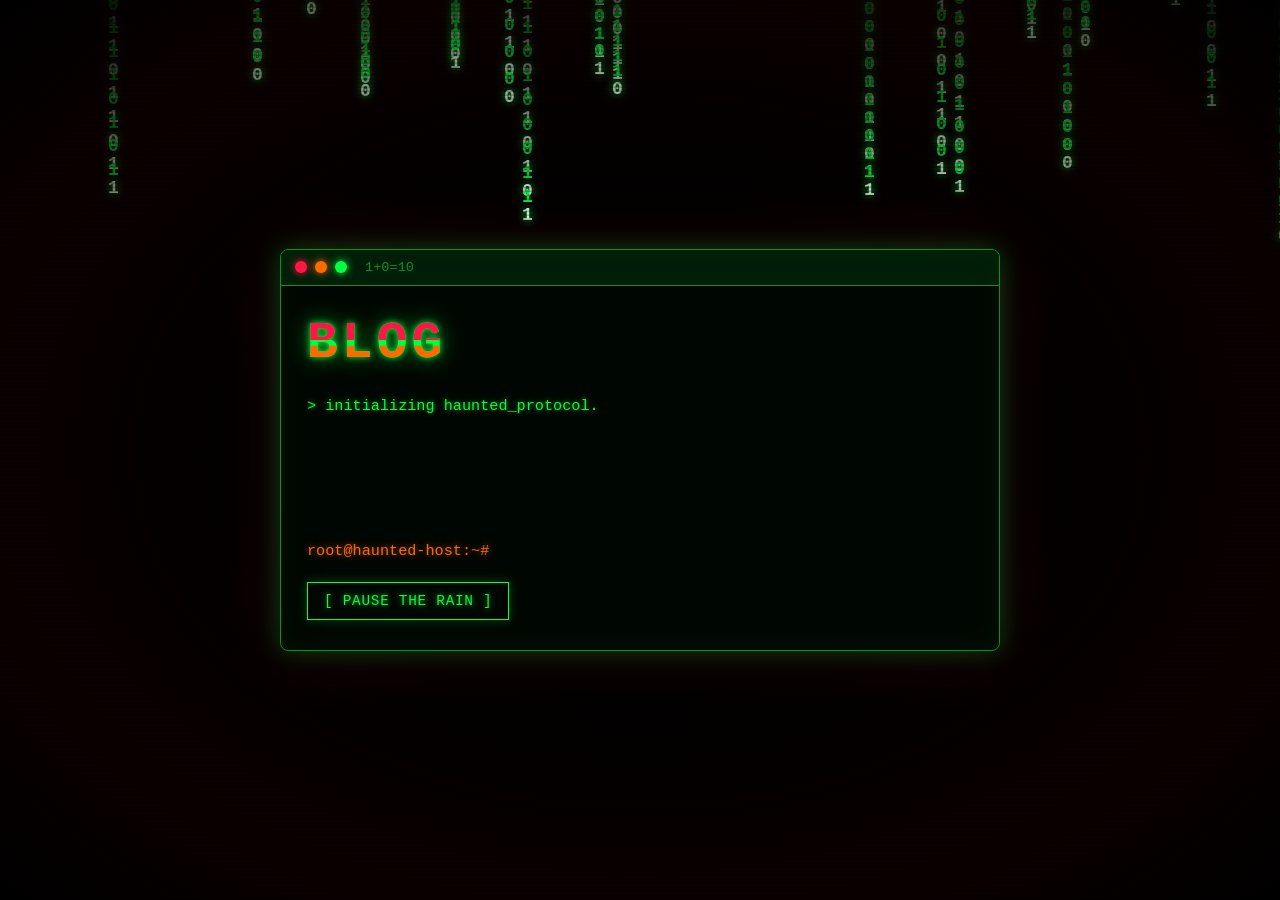
==== commit 87da40e5: "test" ====
--- a/index.html
+++ b/index.html
@@ -20,12 +20,12 @@
         <span class="dot red"></span>
         <span class="dot amber"></span>
         <span class="dot green"></span>
-        <span class="terminal-title">root@haunted-host:~#</span>
+        <span class="terminal-title">1+0=10</span>
       </header>
 
       <div class="terminal-body">
-        <h1 class="glitch" data-text="ENTER IF YOU DARE">ENTER IF YOU DARE</h1>
-        <p class="tagline">// the machine is awake. type a blog name. it will open.</p>
+        <h1 class="glitch" data-text="BLOG">BLOG</h1>
+        <!-- <p class="tagline">// ......</p> -->
 
         <pre id="output" class="output" aria-live="polite"></pre>
 
@@ -35,7 +35,6 @@
         </form>
 
         <div class="buttons">
-          <button id="summon" type="button">[ SUMMON THE GHOST ]</button>
           <button id="toggle" type="button">[ PAUSE THE RAIN ]</button>
         </div>
       </div>
@@ -223,29 +222,12 @@
       ];
       typeLines(introLines);
 
-      var ghostLines = [
-        '> summoning ...',
-        '> 01001000 01000001 01001100 01001100 01001111',
-        '> 01010111 01000101 01000101 01001110',
-        '> you are not alone in this terminal.',
-        '> BOO.'
-      ];
-
-      function summon() {
-        if (typing) return;
-        document.body.classList.add('haunted');
-        setTimeout(function () { document.body.classList.remove('haunted'); }, 1600);
-        typeLines(ghostLines);
-      }
-      document.getElementById('summon').addEventListener('click', summon);
-
       /* ---------- Opening blogs ---------- */
       function openUrl(url, label) {
         println('> opening ' + label + ' ... ' + url);
-        var win = window.open(url, '_blank', 'noopener,noreferrer');
-        if (!win) {
-          println('> popup blocked! allow popups for this page and try again.');
-        }
+        var win = window.open(url, '_blank');
+        if (win) win.opener = null;
+        else println('> popup blocked! allow popups for this page and try again.');
       }
 
       function looksLikeUrl(s) {
@@ -309,7 +291,6 @@
             '  <blog name>     open a blog (e.g. krebs, schneier, 404media)\n' +
             '  open <name|url> same thing, explicitly\n' +
             '  list            show known blogs\n' +
-            '  summon          wake the ghost\n' +
             '  clear           wipe the screen\n' +
             '  help            this message'
           );
@@ -317,8 +298,6 @@
           listBlogs();
         } else if (lower === 'clear' || lower === 'cls') {
           out.textContent = '';
-        } else if (lower === 'summon') {
-          summon();
         } else if (first === 'open' || first === 'cd' || first === 'goto') {
           var rest = cmd.slice(parts[0].length).trim();
           if (rest) openBlog(rest);
--- a/style.css
+++ b/style.css
@@ -264,44 +264,6 @@
   box-shadow: 0 0 20px rgba(0, 255, 65, 0.8);
 }
 
-#summon {
-  color: var(--blood);
-  border-color: var(--blood);
-  text-shadow: 0 0 6px rgba(255, 23, 68, 0.7);
-  box-shadow: 0 0 10px rgba(255, 23, 68, 0.3);
-}
-
-#summon:hover,
-#summon:focus-visible {
-  background: var(--blood);
-  color: #000;
-  box-shadow: 0 0 22px rgba(255, 23, 68, 0.85);
-}
-
-/* ---------- Haunted state (after SUMMON) ---------- */
-body.haunted .terminal {
-  animation: shake 0.12s infinite;
-  border-color: var(--blood);
-  box-shadow:
-    0 0 35px rgba(255, 23, 68, 0.6),
-    inset 0 0 40px rgba(255, 23, 68, 0.12);
-}
-
-body.haunted .vignette {
-  background: radial-gradient(ellipse at center,
-    rgba(80, 0, 0, 0.1) 25%,
-    rgba(120, 0, 0, 0.6) 75%,
-    rgba(0, 0, 0, 0.95) 100%);
-}
-
-@keyframes shake {
-  0%   { transform: translate(1px, 1px); }
-  25%  { transform: translate(-2px, 1px); }
-  50%  { transform: translate(2px, -1px); }
-  75%  { transform: translate(-1px, -2px); }
-  100% { transform: translate(1px, 2px); }
-}
-
 /* ---------- Small screens & accessibility ---------- */
 @media (max-width: 480px) {
   .terminal-body { padding: 20px 16px 24px; }
@@ -312,8 +274,7 @@
   .glitch,
   .glitch::before,
   .glitch::after,
-  .vignette,
-  body.haunted .terminal {
+  .vignette {
     animation: none;
   }
 }
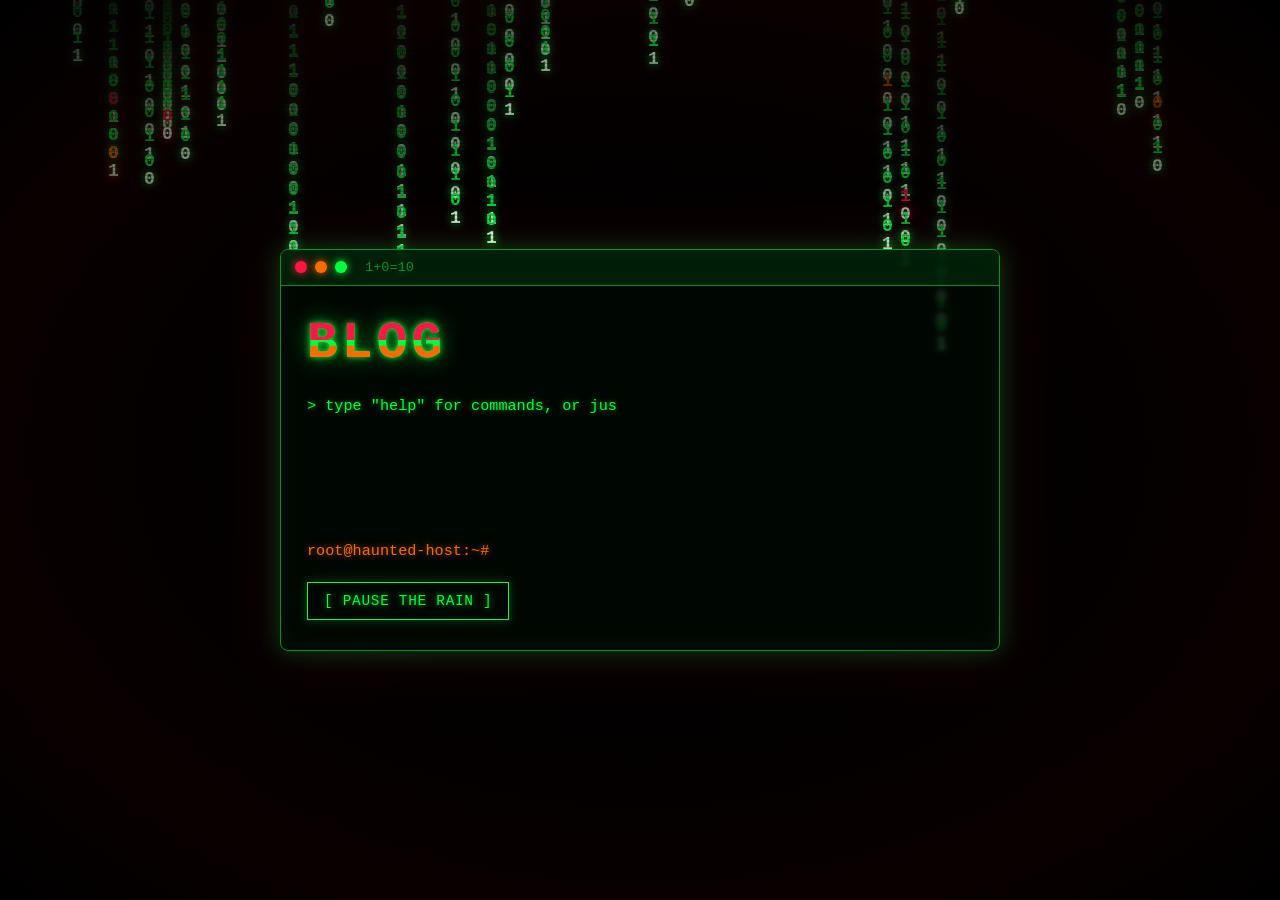
==== commit 88cea1eb: "test" ====
--- a/index.html
+++ b/index.html
@@ -213,11 +213,6 @@
       }
 
       var introLines = [
-        '> initializing haunted_protocol.exe ...',
-        '> bypassing firewall ........ [OK]',
-        '> decrypting souls ........... [OK]',
-        '> WARNING: unknown presence detected on port 1031',
-        '> it is Halloween. the dead are online.',
         '> type "help" for commands, or just type a blog name.'
       ];
       typeLines(introLines);
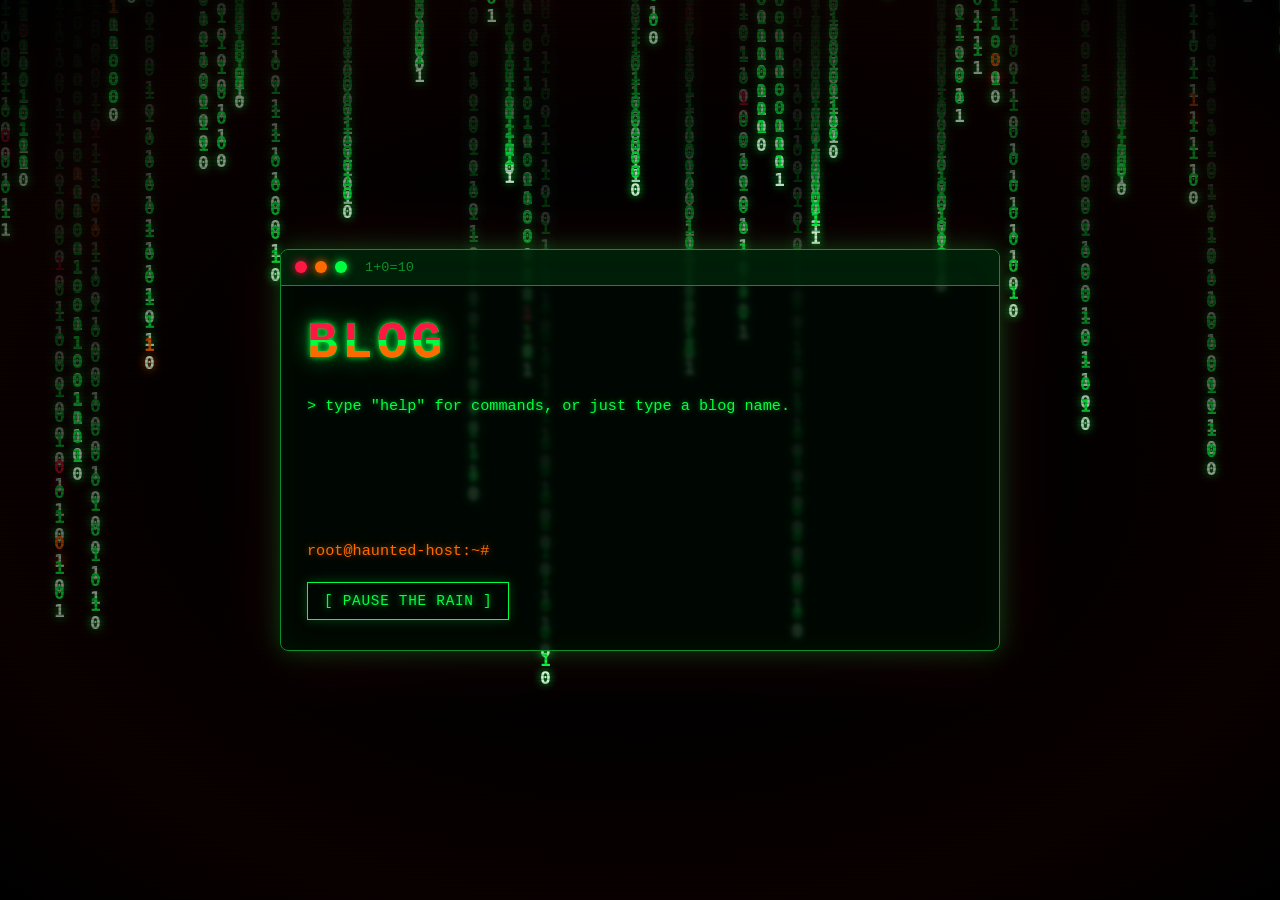
==== commit 5bc369a3: "test" ====
--- a/index.html
+++ b/index.html
@@ -1,339 +1,70 @@
 <!DOCTYPE html>
 <html lang="en">
 <head>
-  <meta charset="UTF-8">
-  <meta name="viewport" content="width=device-width, initial-scale=1.0">
-  <title>// THE HAUNTED TERMINAL</title>
-  <link rel="stylesheet" href="style.css">
+<meta charset="UTF-8">
+<meta name="viewport" content="width=device-width, initial-scale=1.0">
+<title>BLOG</title>
+<link rel="stylesheet" href="style.css">
 </head>
 <body>
-  <!-- Falling 1s and 0s -->
-  <canvas id="rain" aria-hidden="true"></canvas>
+<canvas id="rain"></canvas>
+<div class="vignette"></div>
+<div class="scanlines"></div>
 
-  <!-- Spooky overlays -->
-  <div class="vignette" aria-hidden="true"></div>
-  <div class="scanlines" aria-hidden="true"></div>
+<main>
+  <section class="terminal">
+    <div class="bar">
+      <i class="red"></i><i class="amber"></i><i class="green"></i>
+      <span>1+0=10</span>
+    </div>
+    <div class="body">
+      <h1 data-text="BLOG">BLOG</h1>
+      <pre>&gt; type "help" for commands, or just type a blog name.</pre>
+      <div class="prompt"><label>root@haunted-host:~#</label><input spellcheck="false"></div>
+      <div class="buttons"><button id="pause" type="button">[ PAUSE THE RAIN ]</button></div>
+    </div>
+  </section>
+</main>
 
-  <main class="stage">
-    <section class="terminal" id="terminal">
-      <header class="terminal-bar">
-        <span class="dot red"></span>
-        <span class="dot amber"></span>
-        <span class="dot green"></span>
-        <span class="terminal-title">1+0=10</span>
-      </header>
+<script>
+/* Binary rain: falling 1s and 0s */
+var cv = document.getElementById('rain'), ctx = cv.getContext('2d');
+var size = 18, w, h, drops = [], speed = [], on = true;
 
-      <div class="terminal-body">
-        <h1 class="glitch" data-text="BLOG">BLOG</h1>
-        <!-- <p class="tagline">// ......</p> -->
+var pb = document.getElementById('pause');
+pb.onclick = function () { on = !on; pb.textContent = on ? '[ PAUSE THE RAIN ]' : '[ RESUME THE RAIN ]'; };
 
-        <pre id="output" class="output" aria-live="polite"></pre>
+function resize() {
+  w = cv.width = innerWidth;
+  h = cv.height = innerHeight;
+  for (var i = drops.length; i < Math.ceil(w / size); i++) {
+    drops[i] = -Math.random() * 50;
+    speed[i] = 0.5 + Math.random();
+  }
+}
+addEventListener('resize', resize);
+resize();
 
-        <form id="promptLine" class="prompt-line" autocomplete="off">
-          <label for="cmd" class="prompt">root@haunted-host:~#</label>
-          <input id="cmd" type="text" spellcheck="false" autocapitalize="off" autocomplete="off" autocorrect="off" disabled>
-        </form>
-
-        <div class="buttons">
-          <button id="toggle" type="button">[ PAUSE THE RAIN ]</button>
-        </div>
-      </div>
-    </section>
-  </main>
-
-  <script>
-    (function () {
-      /* ---------- Binary rain ---------- */
-      var canvas = document.getElementById('rain');
-      var ctx = canvas.getContext('2d');
-      var fontSize = 18;
-      var columns = 0;
-      var drops = [];
-      var speeds = [];
-      var width = 0, height = 0;
-      var running = true;
-      var lastTime = 0;
-      var frameInterval = 45; // ms between steps
-
-      function resize() {
-        var dpr = window.devicePixelRatio || 1;
-        width = window.innerWidth;
-        height = window.innerHeight;
-        canvas.width = Math.floor(width * dpr);
-        canvas.height = Math.floor(height * dpr);
-        canvas.style.width = width + 'px';
-        canvas.style.height = height + 'px';
-        ctx.setTransform(dpr, 0, 0, dpr, 0, 0);
-        ctx.fillStyle = '#000';
-        ctx.fillRect(0, 0, width, height);
-
-        columns = Math.ceil(width / fontSize);
-        var old = drops.length;
-        drops.length = columns;
-        speeds.length = columns;
-        for (var i = old; i < columns; i++) {
-          drops[i] = Math.floor(Math.random() * -50); // staggered start above screen
-          speeds[i] = 0.5 + Math.random() * 1.0;
-        }
-      }
-
-      function draw(time) {
-        requestAnimationFrame(draw);
-        if (!running) return;
-        if (time - lastTime < frameInterval) return;
-        lastTime = time;
-
-        // Fade previous frame to leave a trail
-        ctx.fillStyle = 'rgba(0, 0, 0, 0.09)';
-        ctx.fillRect(0, 0, width, height);
-
-        ctx.font = 'bold ' + fontSize + 'px "Courier New", monospace';
-        ctx.textBaseline = 'top';
-
-        for (var i = 0; i < columns; i++) {
-          var y = drops[i] * fontSize;
-          var x = i * fontSize;
-          var ch = Math.random() > 0.5 ? '1' : '0';
-
-          // Trail character in green (spooky orange / blood red sprinkled in)
-          var roll = Math.random();
-          var color = '#00ff41';
-          if (roll > 0.985) color = '#ff6a00';
-          else if (roll > 0.972) color = '#ff1744';
-
-          // Bright "head" of the stream
-          ctx.fillStyle = '#d6ffe0';
-          ctx.shadowColor = color;
-          ctx.shadowBlur = 8;
-          ctx.fillText(ch, x, y);
-
-          // Overdraw the character just behind the head in the color
-          ctx.fillStyle = color;
-          ctx.shadowBlur = 0;
-          ctx.fillText(Math.random() > 0.5 ? '1' : '0', x, y - fontSize);
-
-          // Reset to top after leaving the screen (random delay)
-          if (y > height && Math.random() > 0.975) {
-            drops[i] = Math.floor(Math.random() * -20);
-            speeds[i] = 0.5 + Math.random() * 1.0;
-          }
-          drops[i] += speeds[i];
-        }
-      }
-
-      window.addEventListener('resize', resize);
-      resize();
-
-      var reduceMotion = window.matchMedia && window.matchMedia('(prefers-reduced-motion: reduce)').matches;
-      if (reduceMotion) running = false;
-      requestAnimationFrame(draw);
-
-      var toggleBtn = document.getElementById('toggle');
-      function syncToggle() {
-        toggleBtn.textContent = running ? '[ PAUSE THE RAIN ]' : '[ RESUME THE RAIN ]';
-      }
-      syncToggle();
-      toggleBtn.addEventListener('click', function () {
-        running = !running;
-        syncToggle();
-      });
-
-      /* ---------- Terminal ---------- */
-      var PROMPT = 'root@haunted-host:~# ';
-      var out = document.getElementById('output');
-      var form = document.getElementById('promptLine');
-      var input = document.getElementById('cmd');
-      var terminal = document.getElementById('terminal');
-
-      // Known blogs: key (lowercase, letters/numbers only) -> URL
-      var BLOGS = {
-        krebsonsecurity: 'https://krebsonsecurity.com',
-        krebs:           'https://krebsonsecurity.com',
-        schneier:        'https://www.schneier.com',
-        thehackernews:   'https://thehackernews.com',
-        hackernews:      'https://thehackernews.com',
-        bleepingcomputer:'https://www.bleepingcomputer.com',
-        troyhunt:        'https://www.troyhunt.com',
-        darkreading:     'https://www.darkreading.com',
-        '404media':      'https://www.404media.co',
-        daringfireball:  'https://daringfireball.net',
-        paulgraham:      'https://paulgraham.com',
-        overreacted:     'https://overreacted.io',
-        joelonsoftware:  'https://www.joelonsoftware.com',
-        codinghorror:    'https://blog.codinghorror.com',
-        martinfowler:    'https://martinfowler.com',
-        stratechery:     'https://stratechery.com',
-        xkcd:            'https://xkcd.com',
-        hn:              'https://news.ycombinator.com',
-        ycombinator:     'https://news.ycombinator.com'
-      };
-
-      var typing = false;
-
-      function setBusy(busy) {
-        input.disabled = busy;
-        if (!busy) input.focus();
-      }
-
-      function scrollDown() {
-        out.scrollTop = out.scrollHeight;
-      }
-
-      function println(text) {
-        out.textContent += (out.textContent ? '\n' : '') + text;
-        scrollDown();
-      }
-
-      // Types lines out one char at a time, replacing the output
-      function typeLines(list, done) {
-        if (typing) return;
-        typing = true;
-        setBusy(true);
-        out.textContent = '';
-        var li = 0, ci = 0;
-        (function step() {
-          if (li >= list.length) {
-            typing = false;
-            setBusy(false);
-            if (done) done();
-            return;
-          }
-          var line = list[li];
-          if (ci <= line.length) {
-            var prior = list.slice(0, li).join('\n') + (li ? '\n' : '');
-            out.textContent = prior + line.slice(0, ci);
-            scrollDown();
-            ci++;
-            setTimeout(step, 18 + Math.random() * 26);
-          } else {
-            li++; ci = 0;
-            setTimeout(step, 220);
-          }
-        })();
-      }
-
-      var introLines = [
-        '> type "help" for commands, or just type a blog name.'
-      ];
-      typeLines(introLines);
-
-      /* ---------- Opening blogs ---------- */
-      function openUrl(url, label) {
-        println('> opening ' + label + ' ... ' + url);
-        var win = window.open(url, '_blank');
-        if (win) win.opener = null;
-        else println('> popup blocked! allow popups for this page and try again.');
-      }
-
-      function looksLikeUrl(s) {
-        return /^https?:\/\/\S+$/i.test(s) || /^(www\.)?[a-z0-9-]+(\.[a-z0-9-]+)+(\/\S*)?$/i.test(s);
-      }
-
-      function openBlog(raw) {
-        var q = raw.trim();
-        if (!q) return;
-
-        // 1) A full URL or domain: open as-is
-        if (looksLikeUrl(q)) {
-          var url = /^https?:\/\//i.test(q) ? q : 'https://' + q;
-          openUrl(url, q);
-          return;
-        }
-
-        // 2) A known blog name
-        var key = q.toLowerCase().replace(/[^a-z0-9]/g, '');
-        if (BLOGS[key]) {
-          openUrl(BLOGS[key], q);
-          return;
-        }
-
-        // 3) Unknown: "I'm feeling lucky" search for the blog
-        println('> no local record of "' + q + '". asking the void ...');
-        var lucky = 'https://duckduckgo.com/?q=' + encodeURIComponent('!ducky ' + q + ' blog');
-        openUrl(lucky, q + ' (lucky search)');
-      }
-
-      function listBlogs() {
-        var seen = {};
-        var names = [];
-        Object.keys(BLOGS).forEach(function (k) {
-          var u = BLOGS[k];
-          if (!seen[u]) { seen[u] = true; names.push(k); }
-        });
-        println('> known blogs:\n  ' + names.join(', '));
-        println('> anything else gets a lucky search, or type a domain.');
-      }
-
-      /* ---------- Command handling ---------- */
-      var history = [];
-      var histIndex = 0;
-
-      function run(raw) {
-        var cmd = raw.trim();
-        println(PROMPT + raw);
-        if (!cmd) return;
-
-        history.push(cmd);
-        histIndex = history.length;
-
-        var lower = cmd.toLowerCase();
-        var parts = cmd.split(/\s+/);
-        var first = parts[0].toLowerCase();
-
-        if (lower === 'help' || lower === '?') {
-          println(
-            '> commands:\n' +
-            '  <blog name>     open a blog (e.g. krebs, schneier, 404media)\n' +
-            '  open <name|url> same thing, explicitly\n' +
-            '  list            show known blogs\n' +
-            '  clear           wipe the screen\n' +
-            '  help            this message'
-          );
-        } else if (lower === 'list' || lower === 'ls') {
-          listBlogs();
-        } else if (lower === 'clear' || lower === 'cls') {
-          out.textContent = '';
-        } else if (first === 'open' || first === 'cd' || first === 'goto') {
-          var rest = cmd.slice(parts[0].length).trim();
-          if (rest) openBlog(rest);
-          else println('> usage: open <blog name or url>');
-        } else {
-          openBlog(cmd);
-        }
-      }
-
-      form.addEventListener('submit', function (e) {
-        e.preventDefault();
-        if (typing) return;
-        var value = input.value;
-        input.value = '';
-        run(value);
-      });
-
-      input.addEventListener('keydown', function (e) {
-        if (e.key === 'ArrowUp') {
-          if (history.length && histIndex > 0) {
-            histIndex--;
-            input.value = history[histIndex];
-          }
-          e.preventDefault();
-        } else if (e.key === 'ArrowDown') {
-          if (histIndex < history.length - 1) {
-            histIndex++;
-            input.value = history[histIndex];
-          } else {
-            histIndex = history.length;
-            input.value = '';
-          }
-          e.preventDefault();
-        }
-      });
-
-      // Clicking anywhere on the terminal focuses the prompt
-      terminal.addEventListener('click', function (e) {
-        if (e.target.tagName !== 'BUTTON' && !input.disabled) input.focus();
-      });
-    })();
-  </script>
+setInterval(function () {
+  if (!on) return;
+  ctx.fillStyle = 'rgba(0,0,0,0.09)';                 // fade = trail
+  ctx.fillRect(0, 0, w, h);
+  ctx.font = 'bold ' + size + 'px monospace';
+  ctx.textBaseline = 'top';
+  for (var i = 0; i < Math.ceil(w / size); i++) {
+    var x = i * size, y = drops[i] * size, r = Math.random();
+    var c = r > .985 ? '#ff6a00' : r > .972 ? '#ff1744' : '#00ff41';
+    ctx.fillStyle = '#d6ffe0';                        // bright head
+    ctx.shadowColor = c;
+    ctx.shadowBlur = 8;
+    ctx.fillText(Math.random() > .5 ? 1 : 0, x, y);
+    ctx.shadowBlur = 0;
+    ctx.fillStyle = c;                                // colored digit behind it
+    ctx.fillText(Math.random() > .5 ? 1 : 0, x, y - size);
+    if (y > h && Math.random() > .975) drops[i] = -Math.random() * 20;
+    drops[i] += speed[i];
+  }
+}, 45);
+</script>
 </body>
 </html>
--- a/style.css
+++ b/style.css
@@ -1,280 +1,74 @@
-:root {
-  --bg: #000;
-  --green: #00ff41;
-  --green-dim: #0b8f2a;
-  --orange: #ff6a00;
-  --blood: #ff1744;
-  --panel: rgba(0, 10, 3, 0.78);
-}
+:root { --g: #00ff41; --o: #ff6a00; --r: #ff1744; }
 
-* {
-  box-sizing: border-box;
-  margin: 0;
-  padding: 0;
-}
+* { box-sizing: border-box; margin: 0; padding: 0; }
 
-html, body {
-  height: 100%;
-  background: var(--bg);
-  color: var(--green);
-  font-family: "Courier New", Courier, monospace;
-  overflow: hidden;
-}
+html, body { height: 100%; background: #000; color: var(--g); font-family: "Courier New", monospace; overflow: hidden; }
 
-/* ---------- Binary rain canvas ---------- */
-#rain {
-  position: fixed;
-  inset: 0;
-  z-index: 0;
-  display: block;
-}
+#rain { position: fixed; inset: 0; }
 
-/* ---------- Overlays ---------- */
-.vignette {
-  position: fixed;
-  inset: 0;
-  z-index: 1;
-  pointer-events: none;
-  background: radial-gradient(ellipse at center,
-    rgba(0, 0, 0, 0) 35%,
-    rgba(20, 0, 0, 0.55) 75%,
-    rgba(0, 0, 0, 0.92) 100%);
-  animation: flicker 6s infinite;
-}
+/* overlays */
+.vignette, .scanlines { position: fixed; inset: 0; pointer-events: none; }
+.vignette  { z-index: 1; animation: flicker 6s infinite;
+  background: radial-gradient(ellipse at center, transparent 35%, rgba(20,0,0,.55) 75%, rgba(0,0,0,.92)); }
+.scanlines { z-index: 2; background: repeating-linear-gradient(transparent 0 2px, rgba(0,0,0,.22) 3px 4px); }
 
-.scanlines {
-  position: fixed;
-  inset: 0;
-  z-index: 2;
-  pointer-events: none;
-  background: repeating-linear-gradient(
-    to bottom,
-    rgba(0, 0, 0, 0) 0,
-    rgba(0, 0, 0, 0) 2px,
-    rgba(0, 0, 0, 0.22) 3px,
-    rgba(0, 0, 0, 0.22) 4px
-  );
-}
+/* layout */
+main { position: relative; z-index: 3; min-height: 100%; display: grid; place-items: center; padding: 20px; }
 
-@keyframes flicker {
-  0%, 100% { opacity: 1; }
-  47%      { opacity: 1; }
-  48%      { opacity: 0.6; }
-  50%      { opacity: 1; }
-  82%      { opacity: 0.85; }
-  83%      { opacity: 1; }
-}
-
-/* ---------- Layout ---------- */
-.stage {
-  position: relative;
-  z-index: 3;
-  min-height: 100%;
-  display: flex;
-  align-items: center;
-  justify-content: center;
-  padding: 20px;
-}
-
-/* ---------- Terminal window ---------- */
 .terminal {
   width: min(720px, 100%);
-  background: var(--panel);
-  border: 1px solid var(--green-dim);
+  background: rgba(0,10,3,.78);
+  border: 1px solid #0b8f2a;
   border-radius: 8px;
-  box-shadow:
-    0 0 25px rgba(0, 255, 65, 0.25),
-    0 0 80px rgba(255, 23, 68, 0.12),
-    inset 0 0 30px rgba(0, 255, 65, 0.05);
+  box-shadow: 0 0 25px rgba(0,255,65,.25), 0 0 80px rgba(255,23,68,.12), inset 0 0 30px rgba(0,255,65,.05);
   backdrop-filter: blur(2px);
   overflow: hidden;
 }
 
-.terminal-bar {
-  display: flex;
-  align-items: center;
-  gap: 8px;
-  padding: 10px 14px;
-  background: rgba(0, 40, 10, 0.7);
-  border-bottom: 1px solid var(--green-dim);
+.bar { display: flex; align-items: center; gap: 8px; padding: 10px 14px; background: rgba(0,40,10,.7); border-bottom: 1px solid #0b8f2a; }
+.bar i { width: 12px; height: 12px; border-radius: 50%; }
+.red   { background: var(--r); box-shadow: 0 0 8px var(--r); }
+.amber { background: var(--o); box-shadow: 0 0 8px var(--o); }
+.green { background: var(--g); box-shadow: 0 0 8px var(--g); }
+.bar span { margin-left: 10px; font-size: .85rem; color: #0b8f2a; }
+
+.body { padding: 28px 26px 30px; }
+
+/* glitch title */
+h1 { position: relative; font-size: clamp(1.8rem, 6vw, 3.2rem); letter-spacing: .08em;
+  text-shadow: 0 0 6px var(--g), 0 0 22px rgba(0,255,65,.6); animation: titleFlicker 4s infinite; }
+h1::before, h1::after { content: attr(data-text); position: absolute; left: 0; top: 0; width: 100%; overflow: hidden; text-shadow: none; }
+h1::before { color: var(--r); clip-path: inset(0 0 55% 0); animation: glitchTop 2.4s infinite linear alternate-reverse; }
+h1::after  { color: var(--o); clip-path: inset(55% 0 0 0); animation: glitchBottom 3s infinite linear alternate-reverse; }
+
+/* output + prompt */
+pre { margin-top: 22px; min-height: 9.5em; max-height: 16em; overflow-y: auto; font: inherit; font-size: .95rem; line-height: 1.6; white-space: pre-wrap; word-break: break-word; text-shadow: 0 0 5px rgba(0,255,65,.6); }
+.prompt { display: flex; align-items: center; gap: 10px; margin-top: 4px; }
+label { font-size: .95rem; color: var(--o); white-space: nowrap; text-shadow: 0 0 6px rgba(255,106,0,.6); }
+input { flex: 1; min-width: 0; background: none; border: 0; outline: 0; color: var(--g); caret-color: var(--g); font: inherit; font-size: .95rem; text-shadow: 0 0 5px rgba(0,255,65,.6); }
+
+/* pause button */
+.buttons { margin-top: 22px; }
+button { font: inherit; font-size: .9rem; letter-spacing: .05em; color: var(--g); background: none; border: 1px solid var(--g); padding: 10px 16px; cursor: pointer;
+  text-shadow: 0 0 6px rgba(0,255,65,.7); box-shadow: 0 0 10px rgba(0,255,65,.25); transition: .15s; }
+button:hover, button:focus-visible { outline: 0; background: var(--g); color: #000; text-shadow: none; box-shadow: 0 0 20px rgba(0,255,65,.8); }
+
+/* animations */
+@keyframes glitchTop {
+  0%, 88%, 100% { transform: none; }
+  90% { transform: translate(-4px, -1px); } 93% { transform: translate(3px, 1px); } 96% { transform: translate(-2px, 0); }
+}
+@keyframes glitchBottom {
+  0%, 82%, 100% { transform: none; }
+  85% { transform: translate(4px, 1px); } 90% { transform: translate(-3px, -1px); } 95% { transform: translate(2px, 0); }
+}
+@keyframes titleFlicker {
+  0%, 41%, 43%, 71%, 100% { opacity: 1; }
+  42% { opacity: .55; } 70% { opacity: .8; }
+}
+@keyframes flicker {
+  0%, 47%, 50%, 83%, 100% { opacity: 1; }
+  48% { opacity: .6; } 82% { opacity: .85; }
 }
 
-.dot {
-  width: 12px;
-  height: 12px;
-  border-radius: 50%;
-  display: inline-block;
-}
-.dot.red   { background: var(--blood); box-shadow: 0 0 8px var(--blood); }
-.dot.amber { background: var(--orange); box-shadow: 0 0 8px var(--orange); }
-.dot.green { background: var(--green); box-shadow: 0 0 8px var(--green); }
-
-.terminal-title {
-  margin-left: 10px;
-  font-size: 0.85rem;
-  color: var(--green-dim);
-}
-
-.terminal-body {
-  padding: 28px 26px 30px;
-}
-
-/* ---------- Glitch title ---------- */
-.glitch {
-  position: relative;
-  font-size: clamp(1.8rem, 6vw, 3.2rem);
-  letter-spacing: 0.08em;
-  color: var(--green);
-  text-shadow: 0 0 6px var(--green), 0 0 22px rgba(0, 255, 65, 0.6);
-  animation: titleFlicker 4s infinite;
-}
-
-.glitch::before,
-.glitch::after {
-  content: attr(data-text);
-  position: absolute;
-  left: 0;
-  top: 0;
-  width: 100%;
-  overflow: hidden;
-}
-
-.glitch::before {
-  color: var(--blood);
-  text-shadow: none;
-  animation: glitchTop 2.4s infinite linear alternate-reverse;
-  clip-path: polygon(0 0, 100% 0, 100% 45%, 0 45%);
-}
-
-.glitch::after {
-  color: var(--orange);
-  text-shadow: none;
-  animation: glitchBottom 3s infinite linear alternate-reverse;
-  clip-path: polygon(0 55%, 100% 55%, 100% 100%, 0 100%);
-}
-
-@keyframes glitchTop {
-  0%, 88%  { transform: translate(0, 0); }
-  90%      { transform: translate(-4px, -1px); }
-  93%      { transform: translate(3px, 1px); }
-  96%      { transform: translate(-2px, 0); }
-  100%     { transform: translate(0, 0); }
-}
-
-@keyframes glitchBottom {
-  0%, 82%  { transform: translate(0, 0); }
-  85%      { transform: translate(4px, 1px); }
-  90%      { transform: translate(-3px, -1px); }
-  95%      { transform: translate(2px, 0); }
-  100%     { transform: translate(0, 0); }
-}
-
-@keyframes titleFlicker {
-  0%, 100% { opacity: 1; }
-  41%      { opacity: 1; }
-  42%      { opacity: 0.55; }
-  43%      { opacity: 1; }
-  70%      { opacity: 0.8; }
-  71%      { opacity: 1; }
-}
-
-.tagline {
-  margin-top: 10px;
-  color: var(--orange);
-  text-shadow: 0 0 8px rgba(255, 106, 0, 0.6);
-  font-size: 0.95rem;
-}
-
-/* ---------- Typed output ---------- */
-.output {
-  margin-top: 22px;
-  min-height: 9.5em;
-  max-height: 16em;
-  overflow-y: auto;
-  white-space: pre-wrap;
-  word-break: break-word;
-  font-family: inherit;
-  font-size: 0.95rem;
-  line-height: 1.6;
-  color: var(--green);
-  text-shadow: 0 0 5px rgba(0, 255, 65, 0.6);
-}
-
-/* ---------- Command prompt ---------- */
-.prompt-line {
-  display: flex;
-  align-items: center;
-  gap: 10px;
-  margin-top: 4px;
-}
-
-.prompt {
-  flex: 0 0 auto;
-  color: var(--orange);
-  text-shadow: 0 0 6px rgba(255, 106, 0, 0.6);
-  font-size: 0.95rem;
-  white-space: nowrap;
-}
-
-#cmd {
-  flex: 1 1 auto;
-  min-width: 0;
-  background: transparent;
-  border: none;
-  outline: none;
-  color: var(--green);
-  caret-color: var(--green);
-  font-family: inherit;
-  font-size: 0.95rem;
-  text-shadow: 0 0 5px rgba(0, 255, 65, 0.6);
-}
-
-#cmd:disabled {
-  opacity: 0.4;
-}
-
-/* ---------- Buttons ---------- */
-.buttons {
-  display: flex;
-  flex-wrap: wrap;
-  gap: 14px;
-  margin-top: 22px;
-}
-
-button {
-  font-family: inherit;
-  font-size: 0.9rem;
-  letter-spacing: 0.05em;
-  color: var(--green);
-  background: transparent;
-  border: 1px solid var(--green);
-  padding: 10px 16px;
-  cursor: pointer;
-  text-shadow: 0 0 6px rgba(0, 255, 65, 0.7);
-  box-shadow: 0 0 10px rgba(0, 255, 65, 0.25);
-  transition: background 0.15s, color 0.15s, box-shadow 0.15s, border-color 0.15s;
-}
-
-button:hover,
-button:focus-visible {
-  outline: none;
-  background: var(--green);
-  color: #000;
-  text-shadow: none;
-  box-shadow: 0 0 20px rgba(0, 255, 65, 0.8);
-}
-
-/* ---------- Small screens & accessibility ---------- */
-@media (max-width: 480px) {
-  .terminal-body { padding: 20px 16px 24px; }
-  .output { font-size: 0.85rem; }
-}
-
-@media (prefers-reduced-motion: reduce) {
-  .glitch,
-  .glitch::before,
-  .glitch::after,
-  .vignette {
-    animation: none;
-  }
-}+@media (max-width: 480px) { .body { padding: 20px 16px 24px; } pre { font-size: .85rem; } }
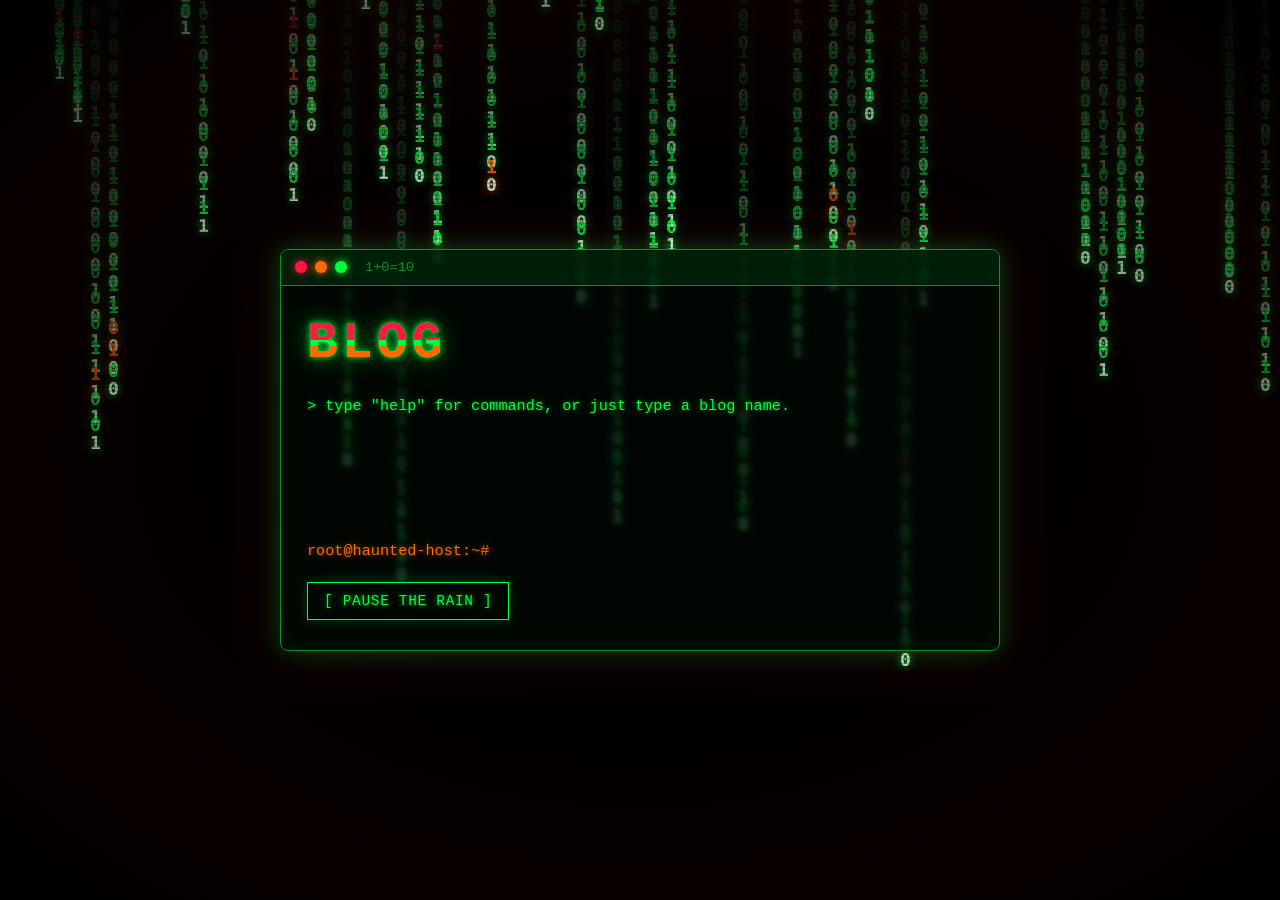
==== commit bba1b19e: "comments" ====
--- a/index.html
+++ b/index.html
@@ -3,68 +3,105 @@
 <head>
 <meta charset="UTF-8">
 <meta name="viewport" content="width=device-width, initial-scale=1.0">
+<!-- BROWSER TAB TITLE: change the text between the title tags -->
 <title>BLOG</title>
+<!-- Loads all the styling from style.css (keep both files in the same folder) -->
 <link rel="stylesheet" href="style.css">
 </head>
 <body>
+
+<!-- ============ BACKGROUND LAYERS (back to front) ============ -->
+<!-- 1. The canvas the falling 1s and 0s are drawn on (drawn by the script at the bottom) -->
 <canvas id="rain"></canvas>
+<!-- 2. Dark red/black edges that flicker (styled in the "overlays" part of style.css) -->
 <div class="vignette"></div>
+<!-- 3. Thin horizontal CRT lines over everything -->
 <div class="scanlines"></div>
 
+<!-- ============ TERMINAL WINDOW ============ -->
 <main>
   <section class="terminal">
+
+    <!-- Top bar: three colored dots + small text next to them -->
     <div class="bar">
+      <!-- The red, amber and green dots (colors set in style.css) -->
       <i class="red"></i><i class="amber"></i><i class="green"></i>
+      <!-- TOP BAR TEXT: change the text between the span tags -->
       <span>1+0=10</span>
     </div>
+
+    <!-- Everything inside the window under the top bar -->
     <div class="body">
+
+      <!-- BIG GLITCH TITLE: change the text in BOTH places (data-text and between the tags).
+           data-text is used for the red/orange glitch copies, so they must match. -->
       <h1 data-text="BLOG">BLOG</h1>
+
+      <!-- OUTPUT AREA: the text shown above the prompt. Edit the line, or add more lines.
+           (&gt; just shows a ">" character) -->
       <pre>&gt; type "help" for commands, or just type a blog name.</pre>
+
+      <!-- PROMPT LINE: orange label on the left + a text box you can type in.
+           Change the text between the label tags to change the prompt. -->
       <div class="prompt"><label>root@haunted-host:~#</label><input spellcheck="false"></div>
+
+      <!-- PAUSE BUTTON: change the label text here AND in the script below (2 places there) -->
       <div class="buttons"><button id="pause" type="button">[ PAUSE THE RAIN ]</button></div>
     </div>
   </section>
 </main>
 
 <script>
-/* Binary rain: falling 1s and 0s */
+/* ============ BINARY RAIN (falling 1s and 0s) ============ */
+
+/* Setup: finds the canvas, then sets the settings you can tweak:
+   size  = digit size in pixels (bigger = fewer, larger columns)
+   on    = true means the rain is running (false would start it paused)
+   Leave w, h, drops, speed alone; the script fills those in. */
 var cv = document.getElementById('rain'), ctx = cv.getContext('2d');
 var size = 18, w, h, drops = [], speed = [], on = true;
 
+/* Pause button: clicking flips the rain on/off and changes the button text.
+   Edit the two label strings here if you change the button text above. */
 var pb = document.getElementById('pause');
 pb.onclick = function () { on = !on; pb.textContent = on ? '[ PAUSE THE RAIN ]' : '[ RESUME THE RAIN ]'; };
 
+/* Resize: runs at load and when the window changes size. It makes the canvas fill
+   the screen and gives each new column a random starting height and speed.
+   speed = 0.5 + Math.random() means each column falls at 0.5 to 1.5 rows per tick. */
 function resize() {
   w = cv.width = innerWidth;
   h = cv.height = innerHeight;
   for (var i = drops.length; i < Math.ceil(w / size); i++) {
-    drops[i] = -Math.random() * 50;
-    speed[i] = 0.5 + Math.random();
+    drops[i] = -Math.random() * 50;     // start above the screen (bigger number = longer delay)
+    speed[i] = 0.5 + Math.random();     // fall speed for this column
   }
 }
 addEventListener('resize', resize);
 resize();
 
+/* Animation loop: runs every 45 ms. LOWER the 45 (last line) = faster rain, HIGHER = slower. */
 setInterval(function () {
-  if (!on) return;
-  ctx.fillStyle = 'rgba(0,0,0,0.09)';                 // fade = trail
+  if (!on) return;                                    // paused: do nothing
+  ctx.fillStyle = 'rgba(0,0,0,0.09)';                 // fade = trail (lower number = longer trails)
   ctx.fillRect(0, 0, w, h);
   ctx.font = 'bold ' + size + 'px monospace';
   ctx.textBaseline = 'top';
-  for (var i = 0; i < Math.ceil(w / size); i++) {
+  for (var i = 0; i < Math.ceil(w / size); i++) {     // one pass per column
     var x = i * size, y = drops[i] * size, r = Math.random();
+    /* Digit color: mostly green (#00ff41), sometimes orange (#ff6a00) or red (#ff1744) */
     var c = r > .985 ? '#ff6a00' : r > .972 ? '#ff1744' : '#00ff41';
-    ctx.fillStyle = '#d6ffe0';                        // bright head
+    ctx.fillStyle = '#d6ffe0';                        // bright head (the lead digit of each stream)
     ctx.shadowColor = c;
-    ctx.shadowBlur = 8;
-    ctx.fillText(Math.random() > .5 ? 1 : 0, x, y);
+    ctx.shadowBlur = 8;                               // glow size around the head
+    ctx.fillText(Math.random() > .5 ? 1 : 0, x, y);   // draws a random 1 or 0
     ctx.shadowBlur = 0;
     ctx.fillStyle = c;                                // colored digit behind it
     ctx.fillText(Math.random() > .5 ? 1 : 0, x, y - size);
-    if (y > h && Math.random() > .975) drops[i] = -Math.random() * 20;
-    drops[i] += speed[i];
+    if (y > h && Math.random() > .975) drops[i] = -Math.random() * 20;   // off the bottom: restart at the top
+    drops[i] += speed[i];                             // move down
   }
-}, 45);
+}, 45);   // <-- the 45 is the speed in milliseconds
 </script>
 </body>
 </html>
--- a/style.css
+++ b/style.css
@@ -1,20 +1,43 @@
+/* ============ COLORS ============
+   Change these three and the whole theme updates (dots, title, text, glows).
+   --g = main green, --o = orange, --r = red */
 :root { --g: #00ff41; --o: #ff6a00; --r: #ff1744; }
 
+/* ============ RESET ============
+   Removes default browser spacing so sizing is predictable. Leave as is. */
 * { box-sizing: border-box; margin: 0; padding: 0; }
 
+/* ============ PAGE ============
+   background = page color behind the rain, color = default text color,
+   font-family = the font for everything, overflow hidden = no scrollbars */
 html, body { height: 100%; background: #000; color: var(--g); font-family: "Courier New", monospace; overflow: hidden; }
 
+/* ============ RAIN CANVAS ============
+   Stretches the rain across the whole screen, behind everything. */
 #rain { position: fixed; inset: 0; }
 
-/* overlays */
+/* ============ OVERLAYS ============
+   Two full-screen layers on top of the rain. pointer-events: none lets clicks pass through. */
 .vignette, .scanlines { position: fixed; inset: 0; pointer-events: none; }
+
+/* Vignette: dark red/black edges. Change the 6s to flicker faster/slower.
+   The rgba numbers set the edge color; the last number (.92) is how dark the corners get. */
 .vignette  { z-index: 1; animation: flicker 6s infinite;
   background: radial-gradient(ellipse at center, transparent 35%, rgba(20,0,0,.55) 75%, rgba(0,0,0,.92)); }
+
+/* Scanlines: thin dark horizontal lines. Raise .22 for darker lines, set to 0 to remove them. */
 .scanlines { z-index: 2; background: repeating-linear-gradient(transparent 0 2px, rgba(0,0,0,.22) 3px 4px); }
 
-/* layout */
+/* ============ PAGE LAYOUT ============
+   Centers the terminal window on the screen. padding = space around it. */
 main { position: relative; z-index: 3; min-height: 100%; display: grid; place-items: center; padding: 20px; }
 
+/* ============ TERMINAL WINDOW ============
+   width: 720px is the max width (change it to make the window wider/narrower)
+   background: the dark see-through panel (last number .78 = how see-through; lower shows more rain)
+   border / border-radius: outline color and rounded corners
+   box-shadow: the green and red glow around the window
+   backdrop-filter: slight blur of the rain behind the panel (set to none to remove) */
 .terminal {
   width: min(720px, 100%);
   background: rgba(0,10,3,.78);
@@ -25,50 +48,81 @@
   overflow: hidden;
 }
 
+/* ============ TOP BAR ============
+   The strip across the top of the window (background color, spacing, bottom line) */
 .bar { display: flex; align-items: center; gap: 8px; padding: 10px 14px; background: rgba(0,40,10,.7); border-bottom: 1px solid #0b8f2a; }
+/* Dot size and shape */
 .bar i { width: 12px; height: 12px; border-radius: 50%; }
+/* Dot colors + glow (they use the colors from the top of this file) */
 .red   { background: var(--r); box-shadow: 0 0 8px var(--r); }
 .amber { background: var(--o); box-shadow: 0 0 8px var(--o); }
 .green { background: var(--g); box-shadow: 0 0 8px var(--g); }
+/* Small text in the top bar (the "1+0=10"): its size and color */
 .bar span { margin-left: 10px; font-size: .85rem; color: #0b8f2a; }
 
+/* ============ WINDOW CONTENT AREA ============
+   Space inside the window: top, left/right, bottom */
 .body { padding: 28px 26px 30px; }
 
-/* glitch title */
+/* ============ GLITCH TITLE ============
+   Main title: font-size (clamp = min, scales with screen, max), letter spacing, green glow,
+   and the slow flicker animation (the 4s is the speed). */
 h1 { position: relative; font-size: clamp(1.8rem, 6vw, 3.2rem); letter-spacing: .08em;
   text-shadow: 0 0 6px var(--g), 0 0 22px rgba(0,255,65,.6); animation: titleFlicker 4s infinite; }
+/* Both glitch copies sit exactly on top of the title and copy its text from data-text in the HTML */
 h1::before, h1::after { content: attr(data-text); position: absolute; left: 0; top: 0; width: 100%; overflow: hidden; text-shadow: none; }
+/* Red copy: only the top 45% shows, and it jolts sideways now and then (2.4s = how often) */
 h1::before { color: var(--r); clip-path: inset(0 0 55% 0); animation: glitchTop 2.4s infinite linear alternate-reverse; }
+/* Orange copy: only the bottom 45% shows, jolts on a different timing (3s) */
 h1::after  { color: var(--o); clip-path: inset(55% 0 0 0); animation: glitchBottom 3s infinite linear alternate-reverse; }
 
-/* output + prompt */
+/* ============ OUTPUT TEXT (the line above the prompt) ============
+   min-height / max-height: how tall the area is (it scrolls if text gets longer than max)
+   font-size: .95rem = text size. text-shadow is the green glow. */
 pre { margin-top: 22px; min-height: 9.5em; max-height: 16em; overflow-y: auto; font: inherit; font-size: .95rem; line-height: 1.6; white-space: pre-wrap; word-break: break-word; text-shadow: 0 0 5px rgba(0,255,65,.6); }
+
+/* ============ PROMPT LINE ============
+   The row that holds the orange label and the text box */
 .prompt { display: flex; align-items: center; gap: 10px; margin-top: 4px; }
+/* The orange "root@haunted-host:~#" text: size, color, glow */
 label { font-size: .95rem; color: var(--o); white-space: nowrap; text-shadow: 0 0 6px rgba(255,106,0,.6); }
+/* The box you type in: invisible background/border, green text, green blinking cursor (caret-color) */
 input { flex: 1; min-width: 0; background: none; border: 0; outline: 0; color: var(--g); caret-color: var(--g); font: inherit; font-size: .95rem; text-shadow: 0 0 5px rgba(0,255,65,.6); }
 
-/* pause button */
+/* ============ PAUSE BUTTON ============
+   .buttons = space above the button */
 .buttons { margin-top: 22px; }
+/* Normal look: green outline and text, glow, size (padding), and fade speed (transition) */
 button { font: inherit; font-size: .9rem; letter-spacing: .05em; color: var(--g); background: none; border: 1px solid var(--g); padding: 10px 16px; cursor: pointer;
   text-shadow: 0 0 6px rgba(0,255,65,.7); box-shadow: 0 0 10px rgba(0,255,65,.25); transition: .15s; }
+/* Hover / keyboard focus: fills solid green with black text */
 button:hover, button:focus-visible { outline: 0; background: var(--g); color: #000; text-shadow: none; box-shadow: 0 0 20px rgba(0,255,65,.8); }
 
-/* animations */
+/* ============ ANIMATIONS ============
+   Each one is a timeline: percentages = moments in the loop, the values = what changes.
+   How LONG a loop takes is set where it's used (the 2.4s, 3s, 4s, 6s above). */
+
+/* Red title copy: stays still, then jolts left/right near the end of each loop */
 @keyframes glitchTop {
   0%, 88%, 100% { transform: none; }
   90% { transform: translate(-4px, -1px); } 93% { transform: translate(3px, 1px); } 96% { transform: translate(-2px, 0); }
 }
+/* Orange title copy: same idea, different timing and direction */
 @keyframes glitchBottom {
   0%, 82%, 100% { transform: none; }
   85% { transform: translate(4px, 1px); } 90% { transform: translate(-3px, -1px); } 95% { transform: translate(2px, 0); }
 }
+/* Title: fades dim for a split second at 42% and 70% (opacity 1 = full, lower = dimmer) */
 @keyframes titleFlicker {
   0%, 41%, 43%, 71%, 100% { opacity: 1; }
   42% { opacity: .55; } 70% { opacity: .8; }
 }
+/* Vignette: brief dips in brightness at 48% and 82% */
 @keyframes flicker {
   0%, 47%, 50%, 83%, 100% { opacity: 1; }
   48% { opacity: .6; } 82% { opacity: .85; }
 }
 
+/* ============ PHONE / SMALL SCREENS ============
+   Applies only when the screen is 480px wide or less: tighter padding and smaller output text */
 @media (max-width: 480px) { .body { padding: 20px 16px 24px; } pre { font-size: .85rem; } }
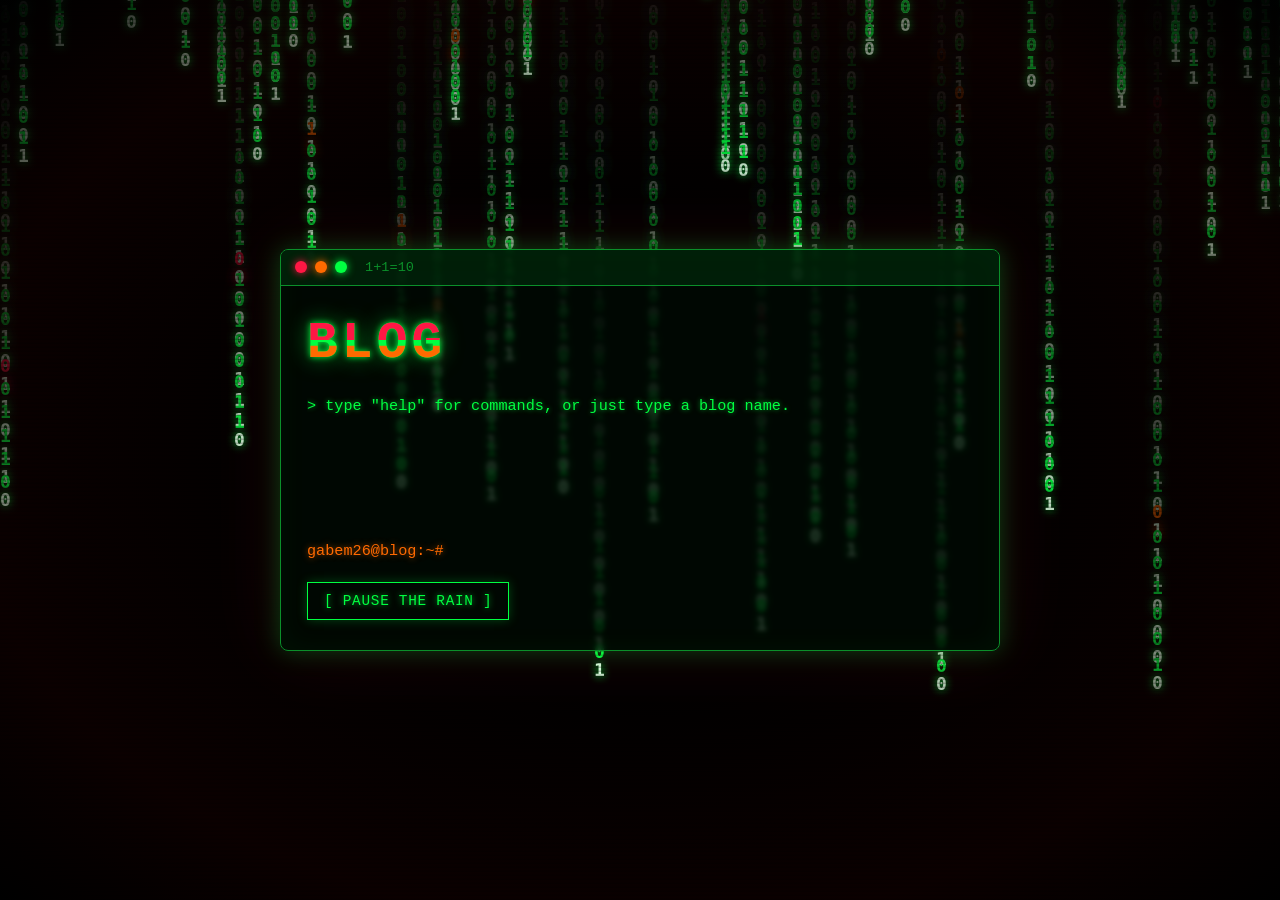
==== commit 7e83f3ea: "test" ====
--- a/index.html
+++ b/index.html
@@ -3,9 +3,8 @@
 <head>
 <meta charset="UTF-8">
 <meta name="viewport" content="width=device-width, initial-scale=1.0">
-<!-- BROWSER TAB TITLE: change the text between the title tags -->
 <title>BLOG</title>
-<!-- Loads all the styling from style.css (keep both files in the same folder) -->
+<!-- Loads all the styling from style.css -->
 <link rel="stylesheet" href="style.css">
 </head>
 <body>
@@ -27,7 +26,7 @@
       <!-- The red, amber and green dots (colors set in style.css) -->
       <i class="red"></i><i class="amber"></i><i class="green"></i>
       <!-- TOP BAR TEXT: change the text between the span tags -->
-      <span>1+0=10</span>
+      <span>1+1=10</span>
     </div>
 
     <!-- Everything inside the window under the top bar -->
@@ -43,7 +42,7 @@
 
       <!-- PROMPT LINE: orange label on the left + a text box you can type in.
            Change the text between the label tags to change the prompt. -->
-      <div class="prompt"><label>root@haunted-host:~#</label><input spellcheck="false"></div>
+      <div class="prompt"><label>gabem26@blog:~#</label><input spellcheck="false"></div>
 
       <!-- PAUSE BUTTON: change the label text here AND in the script below (2 places there) -->
       <div class="buttons"><button id="pause" type="button">[ PAUSE THE RAIN ]</button></div>
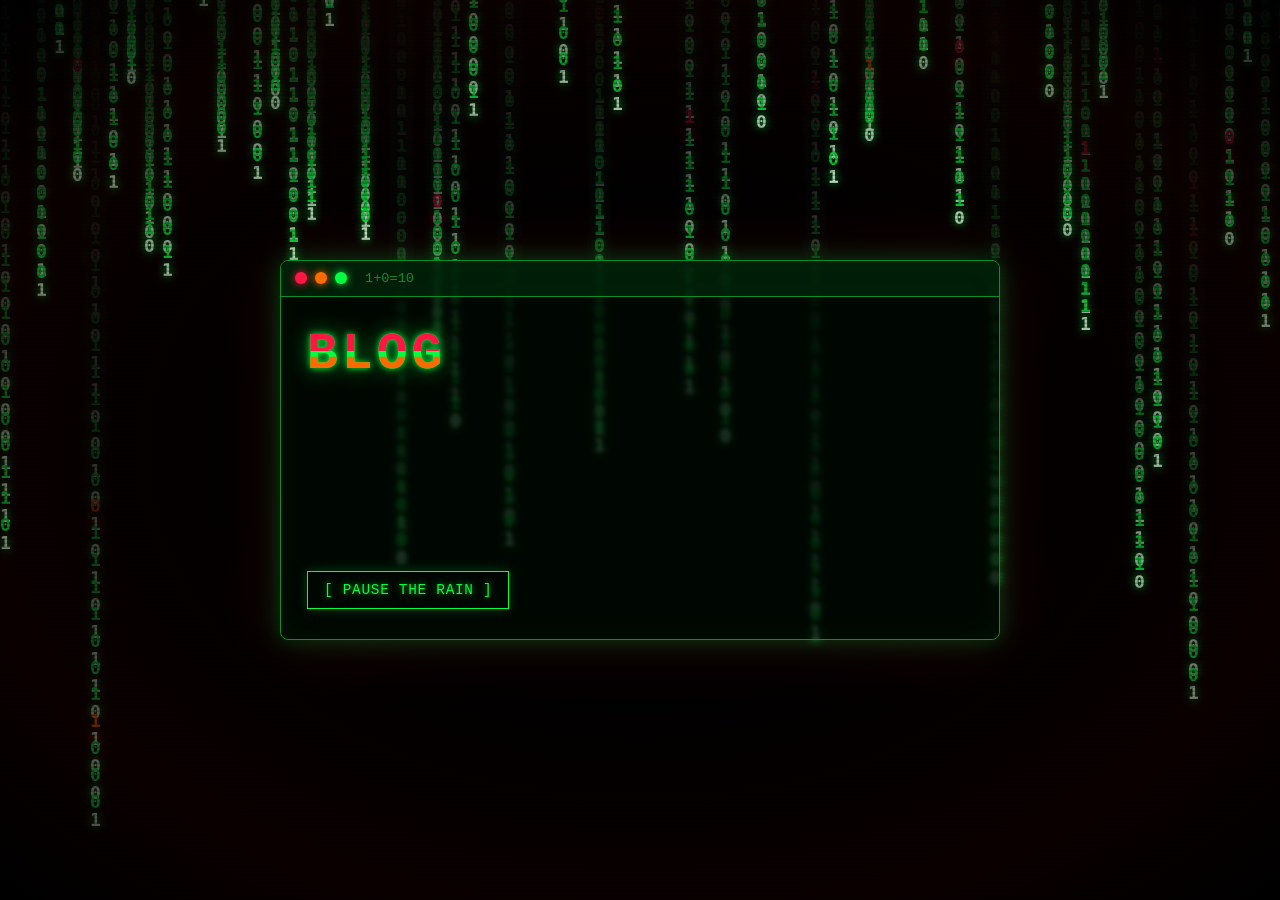
==== commit 9279f595: "test" ====
--- a/index.html
+++ b/index.html
@@ -3,8 +3,9 @@
 <head>
 <meta charset="UTF-8">
 <meta name="viewport" content="width=device-width, initial-scale=1.0">
+<!-- BROWSER TAB TITLE: change the text between the title tags -->
 <title>BLOG</title>
-<!-- Loads all the styling from style.css -->
+<!-- Loads all the styling from style.css (keep both files in the same folder) -->
 <link rel="stylesheet" href="style.css">
 </head>
 <body>
@@ -26,7 +27,7 @@
       <!-- The red, amber and green dots (colors set in style.css) -->
       <i class="red"></i><i class="amber"></i><i class="green"></i>
       <!-- TOP BAR TEXT: change the text between the span tags -->
-      <span>1+1=10</span>
+      <span>1+0=10</span>
     </div>
 
     <!-- Everything inside the window under the top bar -->
@@ -36,13 +37,12 @@
            data-text is used for the red/orange glitch copies, so they must match. -->
       <h1 data-text="BLOG">BLOG</h1>
 
-      <!-- OUTPUT AREA: the text shown above the prompt. Edit the line, or add more lines.
-           (&gt; just shows a ">" character) -->
-      <pre>&gt; type "help" for commands, or just type a blog name.</pre>
-
-      <!-- PROMPT LINE: orange label on the left + a text box you can type in.
-           Change the text between the label tags to change the prompt. -->
-      <div class="prompt"><label>gabem26@blog:~#</label><input spellcheck="false"></div>
+      <!-- BLOG POSTS GO HERE: type each post on its own line between the pre tags.
+           Line breaks are kept exactly as you type them. Example:
+               My first post
+               Another post: <a href="https://example.com">read it</a>
+      -->
+      <pre></pre>
 
       <!-- PAUSE BUTTON: change the label text here AND in the script below (2 places there) -->
       <div class="buttons"><button id="pause" type="button">[ PAUSE THE RAIN ]</button></div>
--- a/style.css
+++ b/style.css
@@ -76,18 +76,14 @@
 /* Orange copy: only the bottom 45% shows, jolts on a different timing (3s) */
 h1::after  { color: var(--o); clip-path: inset(55% 0 0 0); animation: glitchBottom 3s infinite linear alternate-reverse; }
 
-/* ============ OUTPUT TEXT (the line above the prompt) ============
+/* ============ BLOG POSTS AREA (the text inside the terminal) ============
    min-height / max-height: how tall the area is (it scrolls if text gets longer than max)
    font-size: .95rem = text size. text-shadow is the green glow. */
 pre { margin-top: 22px; min-height: 9.5em; max-height: 16em; overflow-y: auto; font: inherit; font-size: .95rem; line-height: 1.6; white-space: pre-wrap; word-break: break-word; text-shadow: 0 0 5px rgba(0,255,65,.6); }
 
-/* ============ PROMPT LINE ============
-   The row that holds the orange label and the text box */
-.prompt { display: flex; align-items: center; gap: 10px; margin-top: 4px; }
-/* The orange "root@haunted-host:~#" text: size, color, glow */
-label { font-size: .95rem; color: var(--o); white-space: nowrap; text-shadow: 0 0 6px rgba(255,106,0,.6); }
-/* The box you type in: invisible background/border, green text, green blinking cursor (caret-color) */
-input { flex: 1; min-width: 0; background: none; border: 0; outline: 0; color: var(--g); caret-color: var(--g); font: inherit; font-size: .95rem; text-shadow: 0 0 5px rgba(0,255,65,.6); }
+/* Links inside posts: green, underlined, orange on hover */
+pre a { color: var(--g); }
+pre a:hover { color: var(--o); }
 
 /* ============ PAUSE BUTTON ============
    .buttons = space above the button */
